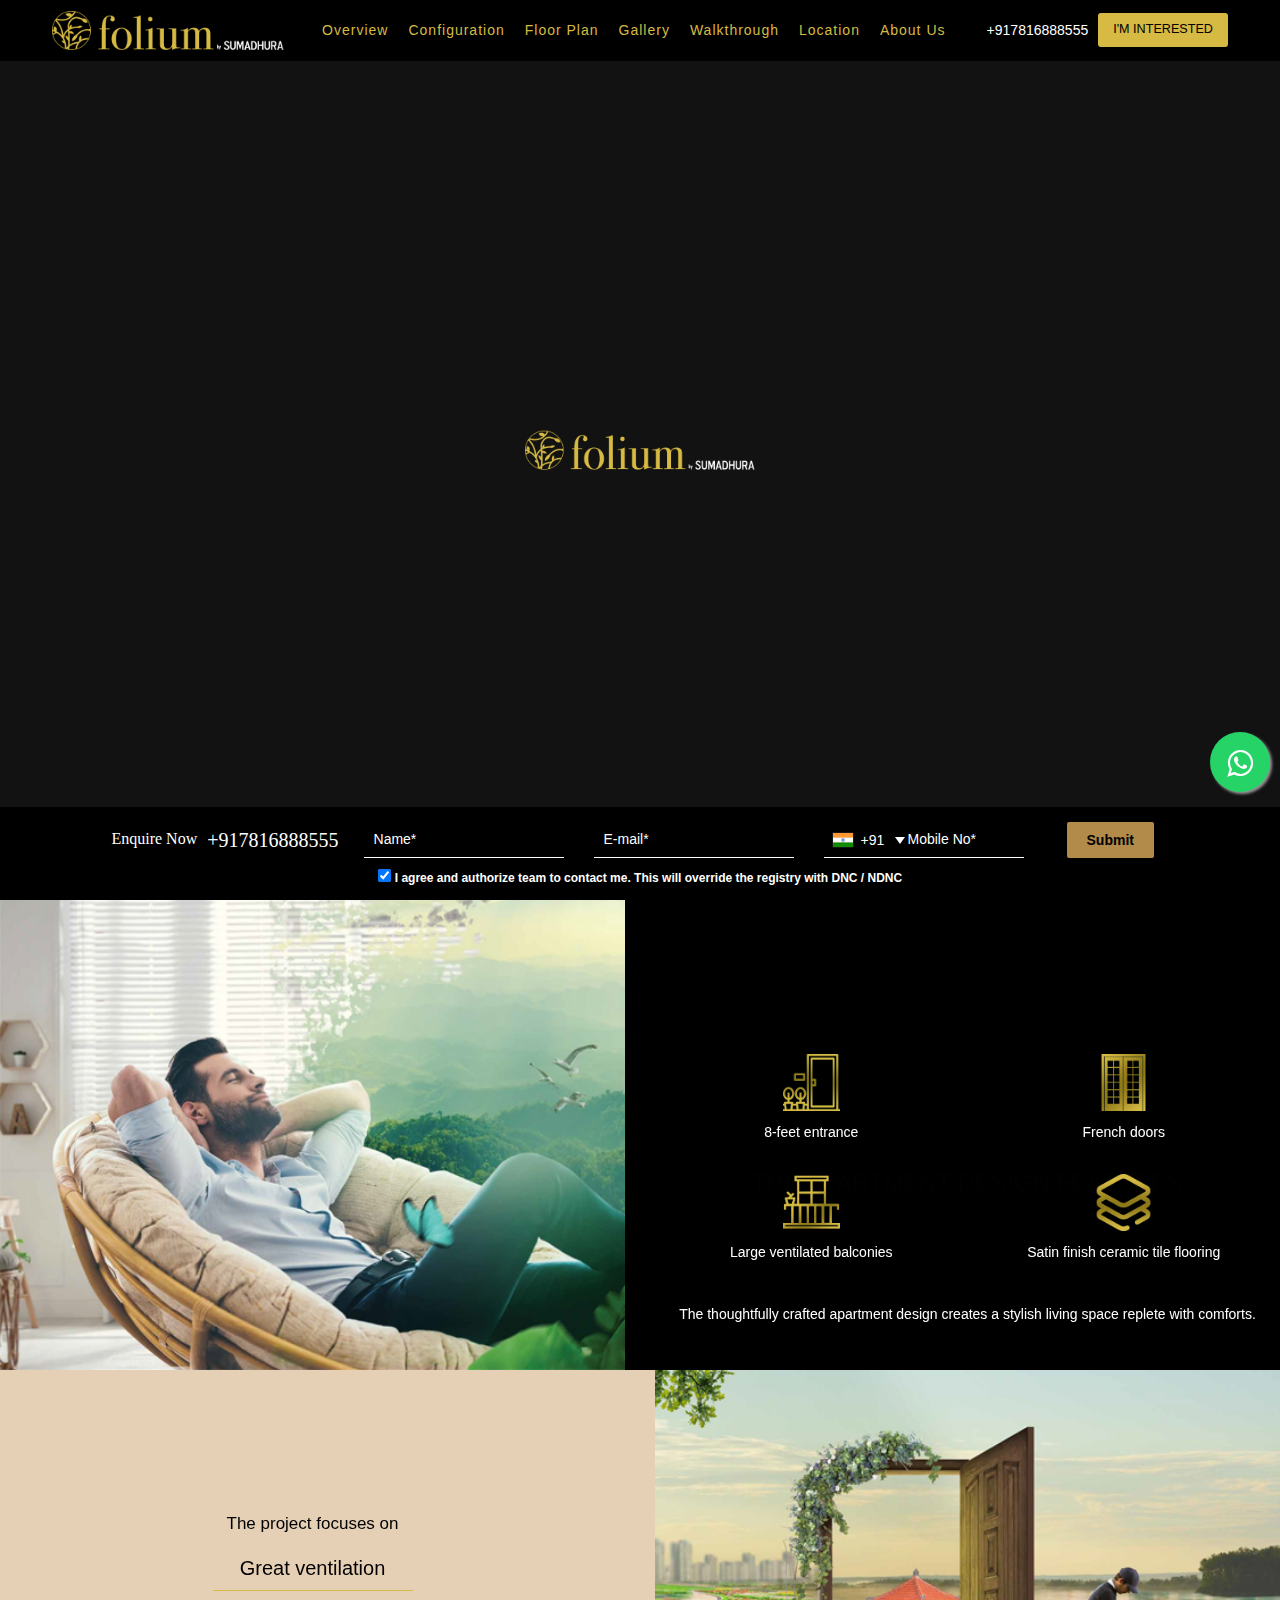
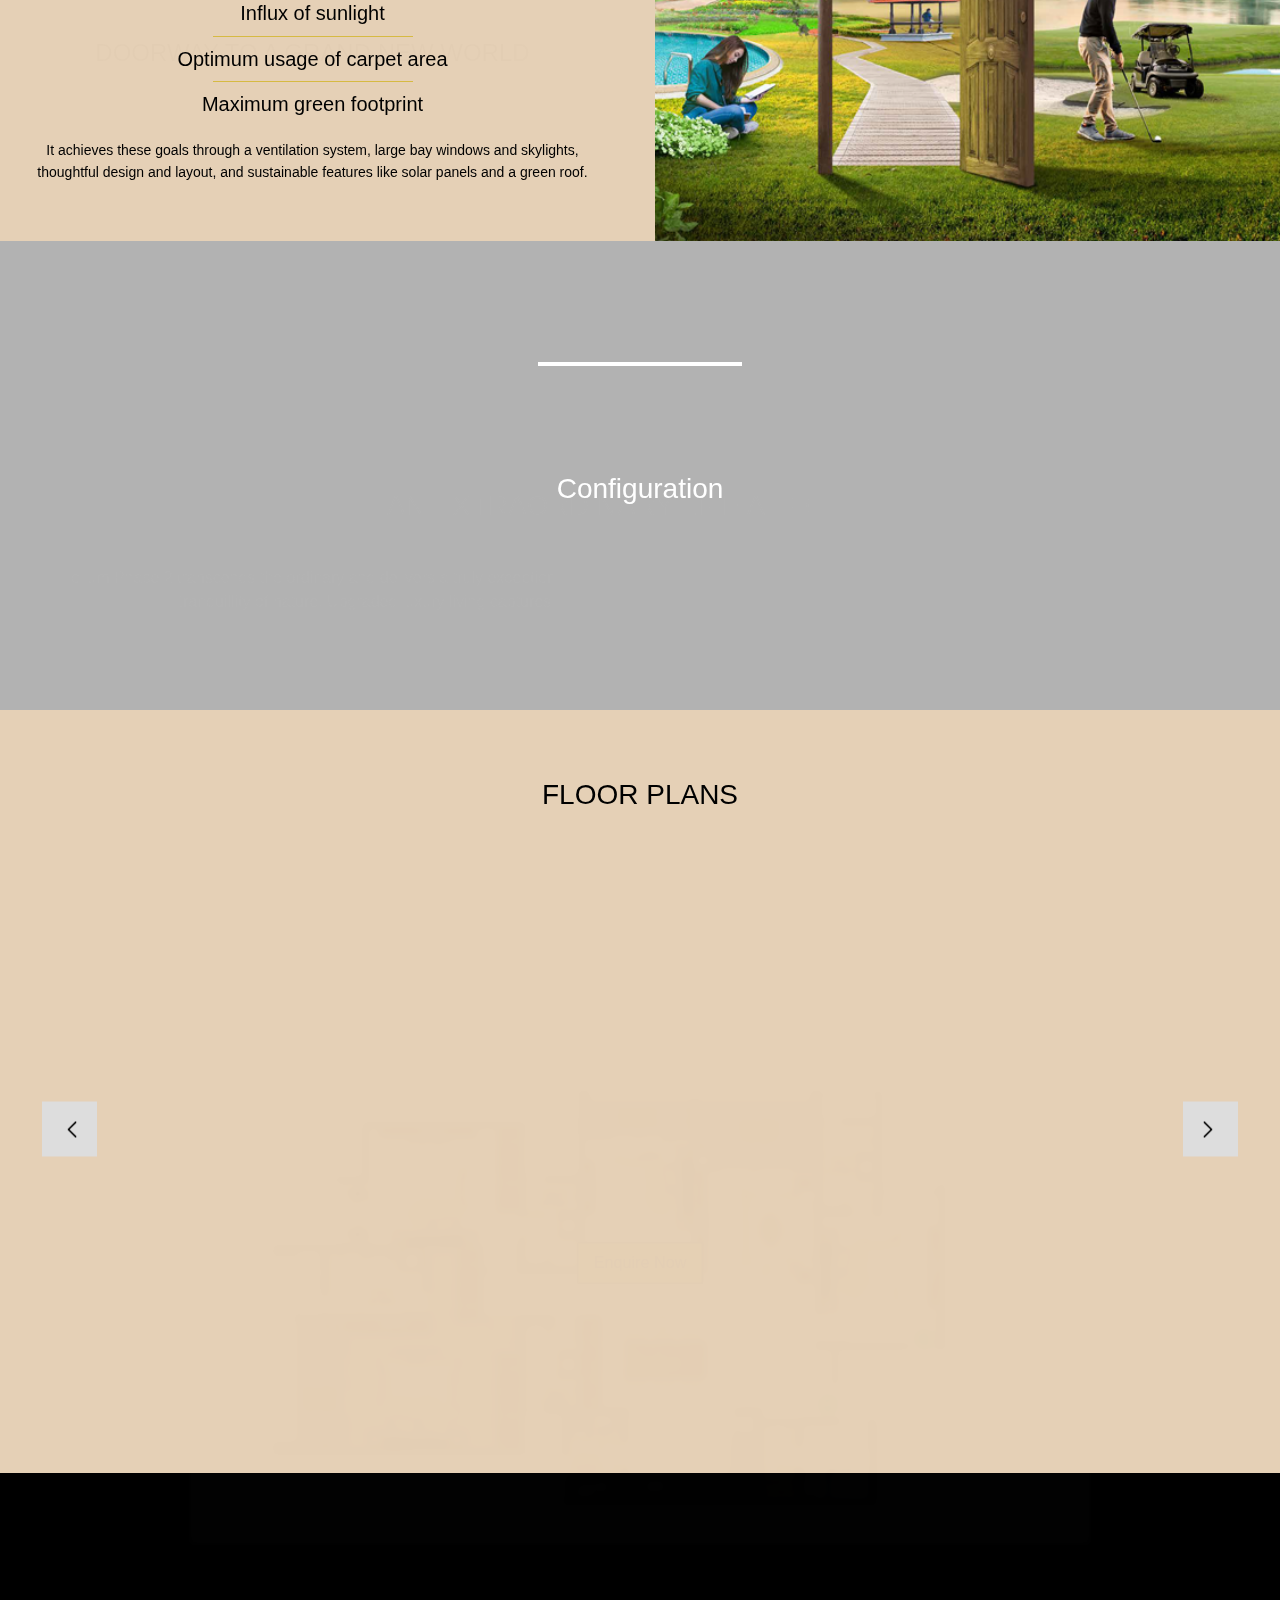
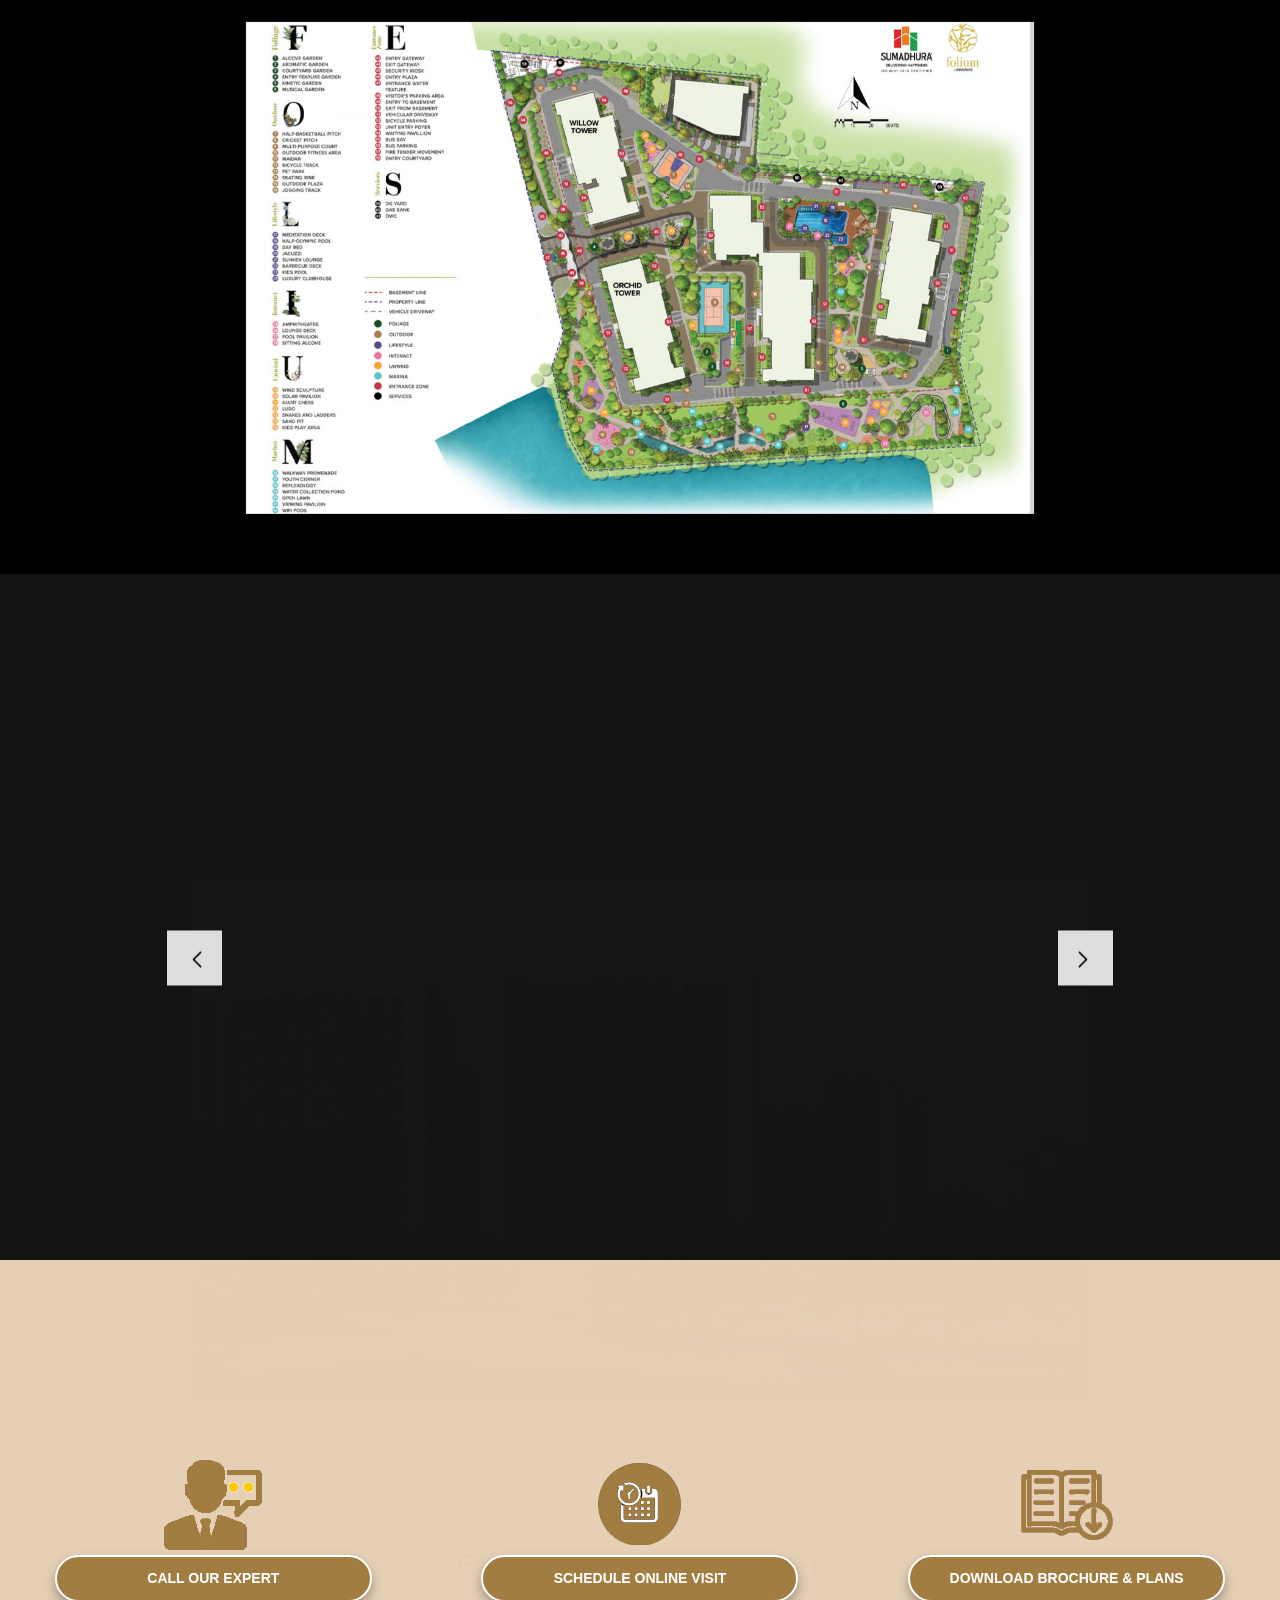
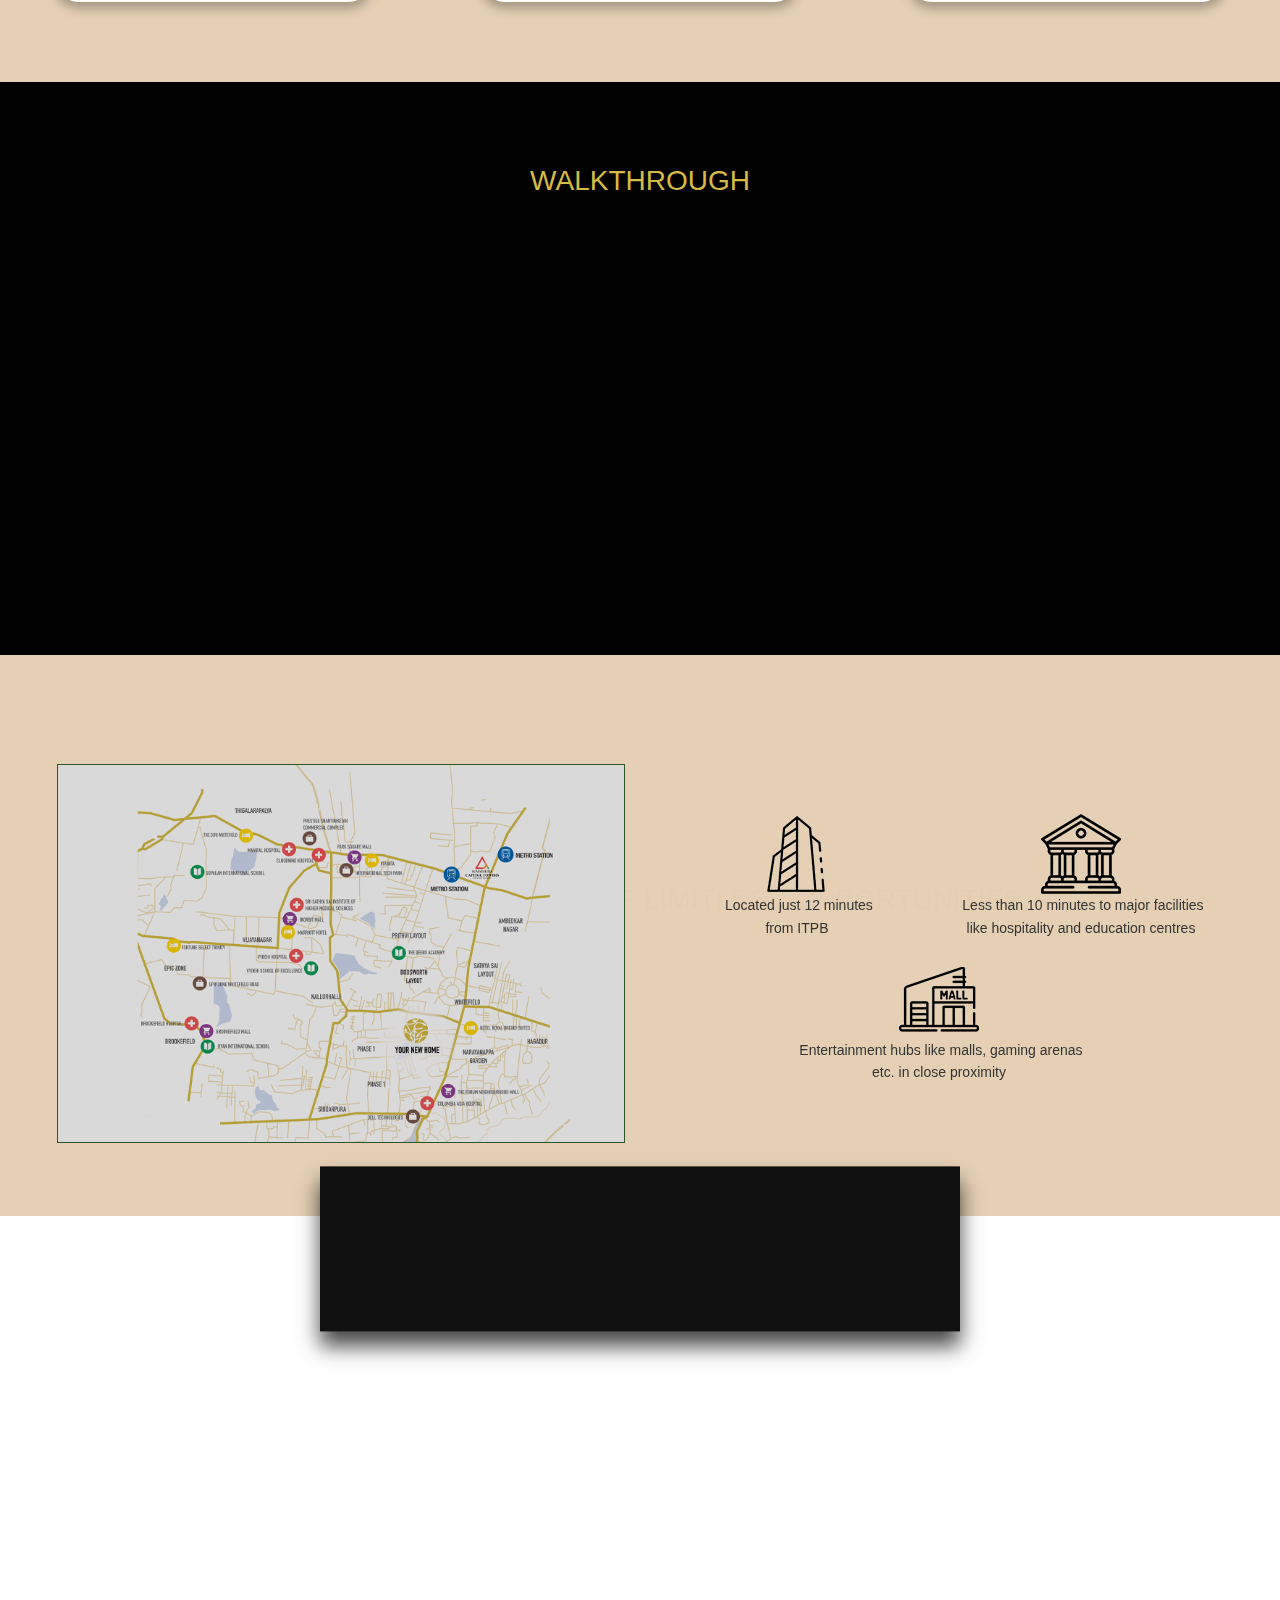
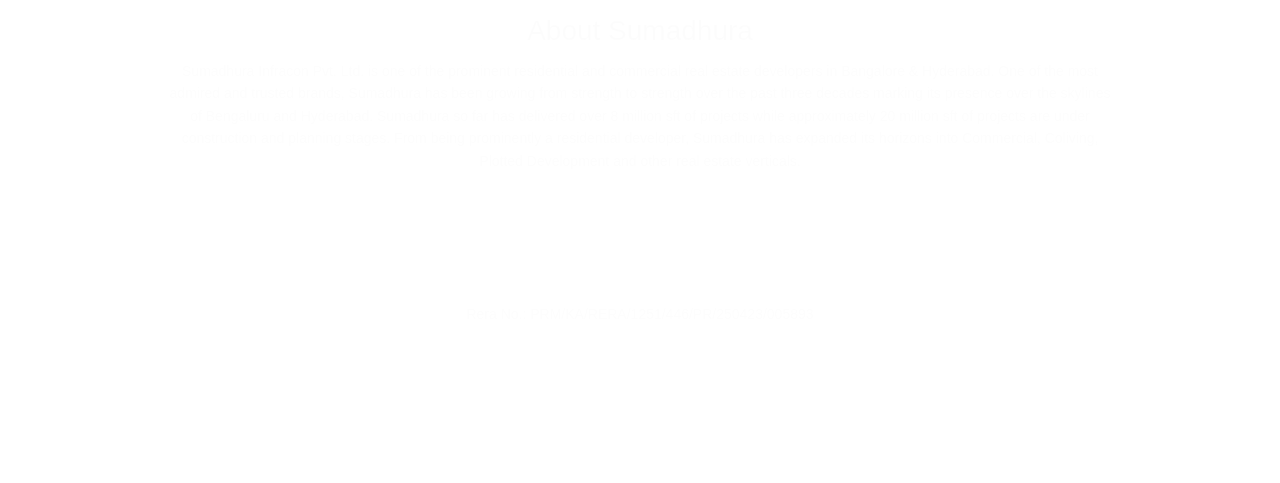
==== index.html @ 292270ef "Added files" ====
<!DOCTYPE html>
<html>


<head>
  <!-- Google Tag Manager -->
<script>(function(w,d,s,l,i){w[l]=w[l]||[];w[l].push({'gtm.start':
new Date().getTime(),event:'gtm.js'});var f=d.getElementsByTagName(s)[0],
j=d.createElement(s),dl=l!='dataLayer'?'&l='+l:'';j.async=true;j.src=
'https://www.googletagmanager.com/gtm.js?id='+i+dl;f.parentNode.insertBefore(j,f);
})(window,document,'script','dataLayer','GTM-WB829HL');</script>
<!-- End Google Tag Manager -->
<meta http-equiv="content-type" content="text/html;charset=UTF-8" />
<meta charset="utf-8">
<meta http-equiv="X-Frame-Options" content="SAMEORIGIN">
<meta http-equiv="X-UA-Compatible" content="IE=edge">
<meta name="viewport" content="width=device-width, initial-scale=1.0, maximum-scale=1.0, user-scalable=no" />
<title>Sumadhura Folium Phase 2</title>
<meta name="description" Content="">
<meta name="keywords" Content="">
  
  <!-- Google Tag Manager -->
<script>(function(w,d,s,l,i){w[l]=w[l]||[];w[l].push({'gtm.start':
new Date().getTime(),event:'gtm.js'});var f=d.getElementsByTagName(s)[0],
j=d.createElement(s),dl=l!='dataLayer'?'&l='+l:'';j.async=true;j.src=
'https://www.googletagmanager.com/gtm.js?id='+i+dl;f.parentNode.insertBefore(j,f);
})(window,document,'script','dataLayer','GTM-PVC2F8CQ');</script>
<!-- End Google Tag Manager -->

<!-- Google Tag Manager (noscript) -->
<noscript><iframe src="https://www.googletagmanager.com/ns.html?id=GTM-PVC2F8CQ"
height="0" width="0" style="display:none;visibility:hidden"></iframe></noscript>
<!-- End Google Tag Manager (noscript) -->
  
	<link rel="shortcut icon" href="images/favicon.png" type="image/x-icon">
	<link rel="icon" href="images/favicon.png" type="image/x-icon">
	<script src="assets/js/jquery.min.js" type="text/javascript"></script>
	<script src="assets/js/plugins.js" type="text/javascript"></script>
	<script src="assets/js/app88a6.js?v=13821" type="text/javascript"></script>
	<link rel="stylesheet" href="assets/css/style_v12.css?v=16124">
  <link rel="stylesheet" href="assets/css/mobile-desktop.css">
  <link rel="stylesheet" href="assets/css/bootstrap.min.css">
  <link rel="stylesheet" href="https://cdnjs.cloudflare.com/ajax/libs/font-awesome/4.7.0/css/font-awesome.min.css">
	<script type="text/javascript">
		window.addEventListener('load', function() {
			setTimeout(lazyLoad, 1000);
		});
		function lazyLoad() {
			var card_images = document.querySelectorAll('.lazyImg');
			card_images.forEach(function(card_image) {
				var image_url = card_image.getAttribute('data-image-full');
				card_image.style.backgroundImage = 'url(' + image_url + ')';
				card_image.className = card_image.className + ' is-loaded';
			});
		}

		document.addEventListener("DOMContentLoaded", function() {
		  var lazyloadImages = document.querySelectorAll("img.lazy");    
		  var lazyloadThrottleTimeout;
		  
		  function lazyload () {
		    if(lazyloadThrottleTimeout) {
		      clearTimeout(lazyloadThrottleTimeout);
		    }    
		    
		    lazyloadThrottleTimeout = setTimeout(function() {
		        var scrollTop = window.pageYOffset;
		        lazyloadImages.forEach(function(img) {
		            if(img.offsetTop < (window.innerHeight + scrollTop)) {
		              img.src = img.dataset.src;
		              img.classList.remove('lazy');
		            }
		        });
		        if(lazyloadImages.length == 0) { 
		          document.removeEventListener("scroll", lazyload);
		          window.removeEventListener("resize", lazyload);
		          window.removeEventListener("orientationChange", lazyload);
		        }
		    }, 20);
		  }
		  
		  document.addEventListener("scroll", lazyload);
		  window.addEventListener("resize", lazyload);
		  window.addEventListener("orientationChange", lazyload);
		});

	</script>
  

  <style>
            .float{
	position:fixed;
	width:60px;
	height:60px;
	bottom: 108px;
    right: 10px;
	background-color:#25d366;
	color:#FFF;
	border-radius:50px;
	text-align:center;
  font-size:30px;
	box-shadow: 2px 2px 3px #999;
  z-index:100;
}

.my-float{
	margin-top:16px;
}
            </style> 
  

</head>
<body>
	
<!-- Google Tag Manager (noscript) -->
<noscript><iframe src="https://www.googletagmanager.com/ns.html?id=GTM-PVC2F8CQ"
height="0" width="0" style="display:none;visibility:hidden"></iframe></noscript>
<!-- End Google Tag Manager (noscript) -->
	<div class="overlay" style="background:#121212">
    
    <a href="#" class="float bottom1" target="_blank">
      <i class="fa fa-whatsapp my-float "></i></a>
    
        <img src="images/logodark.png" alt="" class="logoLoading" style="width:230px">
    </div>

	<header id="header" class="">
		<div class="container">
			<div class="h-left">
				<a href="" class="logo">
					<img src="images/logodark.png" alt="">
				</a>
				<nav>
					<ul>
            <li><a href="#sec-overview" class="hover-target" title="Offer">Overview</a></li>
						<li><a href="#sec-config" class="hover-target" title="Views">Configuration</a></li>
           
            <li><a href="#sec-floor" class="hover-target" title="Gallery">Floor Plan</a></li>
             <li><a href="#sec-gallery" class="hover-target" title="Gallery">Gallery</a></li>
             <li><a href="#walkthrough" class="hover-target" title="Gallery">Walkthrough</a></li>
						<li><a href="#sec-location" class="hover-target" title="Location">Location</a></li>
						<li><a href="#sec-about" class="hover-target" title="">About Us</a></li>
					</ul>
				</nav>
			</div>
			<div class="right">
				<a html="true" href="tel:+912250647568" class="callNow"><img src="images/phone.png" width="16" height="16" > <span id="display_no"></span></a>
        <script>
        obApi('track', 'Enquire Now');
      </script>

				<a href="javascript:void(0);" class="eq-header eqClick hover-target" title="">I'M INTERESTED</a>
				<a href="javascript:void(0);" class="hamburger" id="hamburger" title="">
					<span></span>
					<span></span>
					<span></span>
				</a>
			</div>
		</div>
	</header><!-- /header -->
  
<!--   hidden-xs -->
  <style>
  @media (max-width:767px){
    .hidden-xs{
        display:none!important
    }
      }
    
     .hidetext{ margin-top: -28px; margin-left: 261px; }   
    
    @media only screen and (max-width:1024px) 
    { 
      .hidetext{ margin-top: 86px; margin-left: 211px; }   
      .main-slider .swiper-slide .slide-bgimg { width: 100%;/* height: 45%; */ }  
      .sec-banner { height: calc(var(--vh, 1vh) * 41); } 
    }   
    
    @media only screen and (max-width:767px) 
    { .hidetext{ display:none; }  .sec-banner { height: calc(var(--vh, 1vh) * 90); }  }  
      
      
      @media only screen and (max-width:760px)
      {
        .hidetext{
          display:none;
        }
  </style>
  
  
  
  
  
	
	<main>
		<section class="sec-banner" id="sec-banner">

			<div class="container" align="left">
				
				</div>
          
      
<!-- 			<span class="bannerDisclaimer" style="font-size:9px;">Artistic Impression</span> -->
			<div class="scrollDown" id="scrollDown">
				<div class="circle hover-target">
					
				</div>
			</div>


			<div class="swiper-container main-slider loading">
			  <div class="swiper-wrapper">
			    <div class="swiper-slide">
			      <div class="slide-bgimg" >
				    <picture>
						<source srcset="images/banner/mobile.jpg" media="(max-width: 420px)" />
						<source srcset="images/banner/desktop.jpg" media="(max-width: 1024px)" />
						<source srcset="images/banner/desktop.jpg" media="(max-width: 1440px)" />
						<img src="images/banner/desktop.jpg"/>
					</picture>
			      </div>
			    </div>
 			    <div class="swiper-slide">
			      <div class="slide-bgimg" >
				    <picture>
						<source srcset="images/banner/mobile2.jpg" media="(max-width: 420px)" />
						<source srcset="images/banner/desktop2.jpg" media="(max-width: 1024px)" />
						<source srcset="images/banner/desktop2.jpg" media="(max-width: 1440px)" />
						<img src="images/banner/desktop2.jpg" />
					</picture>
			      </div>
			    </div>
<!-- 			    <div class="swiper-slide">
			      <div class="slide-bgimg" >
				    <picture>
						<source 	srcset="images/banner/mob-3.jpg" media="(max-width: 420px)" />
						<source srcset="images/banner/ipad-3.jpg" media="(max-width: 800px)" />
						<source srcset="images/banner/3.jpg" media="(max-width: 1440px)" />
						<img src="images/banner/big-3.jpg" />
					</picture>
			      </div>
			    </div> -->
			  </div>
			  <!-- If we need navigation buttons -->
			</div>
<!-- 		  <div class="swiper-pagination hover-target"></div> -->
		</section>
    
    
    <style>
      
      @media only screen and (min-width:1024px){
        
        .visible-xs{
          display:none;
        }
        
      } 
      
      
/*       @media only screen and (max-height:900px)
      {
        #mobilerespbanner{
          margin-top: -426px;
        }
      }
      
      @media only screen and (max-height:650px)
      {
        #mobilerespbanner{
          margin-top: -256px;
        }
      } */
      
      #mobilerespbanner{
         top: 80px;
    position: absolute;
    left: -49px;
      }
     
    </style>
    
    
    
 <section class="" id="sec-overview" style="background:#000">
       <div class="">
      
     <div class="row">
      
        <div class="col-md-6" style="">
          <div class="artimptag1">
        <img src="images/apt.png" style="width: 100%;">
          </div>
         </div>
        
        <div class="col-md-6" style="margin-top:60px">
           <div class="amenities-para">
					<h4 class="title2 has-animation" style="color:#d6ba43;padding-top:20px;text-align:center; font-size:24px">THE APARTMENT DESIGN FEATURES</h4>
			</div>
      <div class="col-md-6 col-lg-6 col-xs-6 col-xs-6" align="center" style="padding:10px; color:#fff">
           <img src="images/14.png" style="width:57px; margin-bottom:10px">
           <p>8-feet entrance</p>
          </div>
          <div class="col-md-6 col-lg-6 col-xs-6 col-xs-6" align="center" style="padding:10px; color:#fff">
           <img src="images/15.png" style="width:57px; margin-bottom:10px">
           <p>French doors</p>
          </div>
          	 <div class="col-md-6 col-lg-6 col-xs-6 col-xs-6" align="center" style="padding:10px; color:#fff">
           <img src="images/13.png" style="width:57px; margin-bottom:10px">
           <p>Large ventilated
balconies</p>
          </div>
         
						 <div class="col-md-6 col-lg-6 col-xs-6 col-xs-6" align="center" style="padding:10px ;color:#fff">
           <img src="images/12.png" style="width:57px; margin-bottom:10px">
           <p>Satin finish ceramic
tile flooring</p>
          </div>
<!--           <div class="col-md-6 col-lg-6 col-xs-6 col-xs-6" align="center">
           <img src="images/features/i2.png">
           <p>Bay windows</p>
          </div> -->
          <div class="col-md-12 col-lg-12 col-xs-12 col-xs-12" align="center">
            <p style="margin-top:20px; color:#fff">The thoughtfully crafted apartment design creates a stylish living space replete 
with comforts. </p>
          </div>
       
        </div>
        
      </div>
         
         
         <div class="row" style="background:#e5d0b6">
      
           <div class="col-md-6" style="margin-top:60px">
           <div class="amenities-para">
					<h4 class="title2 has-animation" style="color:#000;padding-top:20px;text-align:center;font-size:24px">DOORWAY TO A GRAND NEW WORLD</h4>
			</div>
      
          <div class="col-md-12 col-lg-12 col-xs-12 col-xs-12" align="center">
<!--             <p style="margin-top:0px; color:#000">Folium Phase 2 is a doorway to the next level of a residential experience. It leads to a life of grand amenities and an even grander space that has loads to offer to those seeking a life of excess.</p> -->
            <h3 style="color:#000">
              The project focuses on
            </h3>
            <ul style="color:#000; font-size:20px">
              <li>Great ventilation</li>
              <hr style="margin:8px; width:200px; color:#000">
              <li>Influx of sunlight</li>
              <hr style="margin:8px; width:200px">
              <li>Optimum usage of carpet area</li>
              <hr style="margin:8px; width:200px">
              <li>Maximum green footprint</li>
            </ul>
            <p style="margin-top:20px; color:#000"> It achieves these goals through a ventilation system, large bay windows and skylights, thoughtful design and layout, and sustainable features like solar panels and a green roof.</p>
          </div>
       
        </div>
           
        <div class="col-md-6" style="">
          <div class="artimptag1">
        <img src="images/doorway.png" style="width: 100%;">
          </div>
         </div>
        
        
        
      </div>
       </div>		
		</section>
    
    
      <!--   Table   -->
   
		
     
    
    
    <section class="sec-configuration lazyImg" id="sec-config" style="background-image: url(images/configurationjan22.jpg); background-attachment: fixed; background-size: cover; background-position: center center;background-repeat: no-repeat;width:100%; height:100%; padding-bottom:30px; padding-top:60px" data-image-full="images/configurationjan22.jpg">
<div class="container">
				
				<div class="overview-para" align="center">
					<h4 class="title2 has-animation" style="color:#fff;line-height: 1.1;">AN EXTRAORDINARY LIFE AT FOLIUM</h4>
          <hr style="border:2px solid #fff; width:200px">
					<p class="has-animation" data-delay="100"  style="color:#fff; font-size:16px; line-height:1.5">Folium Phase 2 transcends the ordinary and delivers a truly exceptional living 
experience. Here, residents can escape the frenzied pace of city life and 
embrace the tranquillity of nature. Upgraded luxury living captures the essence of 
refinement, elevating each moment to a level of extraordinary. </p><br>
         
				</div>
			</div>
      
      <div class="container" id="configuration">
        <h4 style="text-align:center;margin-bottom: -25px;color:#fff;font-size:2em;">
          Configuration
        </h4>
				
				<div class="config-wraper has-animation" >
          
	
          <div class="config-box has-animation" data-delay="50" style="background-color:#d6ba43;width: 100%;">
						<h4 style="color:#000;font-family:'HelveticaNeue'">3 BHK</h4>
            <p style="font-size:18px">
       <!--         &#8377; 80 Lakhs* -->
              </p>
						<a href="javascript:void(0);" class="hoverBtn eqClick hover-target" onclick ="setConfiguration('2 BHK');">
             	<div class="left-c"></div>
							<span style="color:#000">Click for Price</span>
							<svg class="arrowSvgHover" version="1.1" id="Layer_1" xmlns="http://www.w3.org/2000/svg" xmlns:xlink="http://www.w3.org/1999/xlink" x="0px" y="0px"
								 viewBox="0 0 20 20" xml:space="preserve">
							<path d="M17.8,9.5L13,4.7c-0.3-0.3-0.8-0.3-1.1,0c-0.3,0.3-0.3,0.8,0,1.1l3.5,3.5H2.7C2.3,9.3,2,9.6,2,10c0,0.4,0.3,0.7,0.7,0.7
								h12.7L12,14.2c-0.3,0.3-0.3,0.8,0,1.1c0.1,0.1,0.3,0.2,0.5,0.2c0.2,0,0.4-0.1,0.5-0.2l4.8-4.8C18.1,10.2,18.1,9.8,17.8,9.5z"/>
							</svg>
						</a>
					</div>
					<div class="config-box has-animation" data-delay="50" style="background-color:#d6ba43;width: 100%;">
						<h4 style="color:#000;font-family:'HelveticaNeue'">4 BHK</h4>
            <p style="font-size:18px">
        <!--        &#8377; Price on request -->
              </p>
						<a href="javascript:void(0);" class="hoverBtn eqClick hover-target" onclick ="setConfiguration('2 BHK');">
							<div class="left-c"></div>
							<span style="color:#000">Click for Price</span>
							<svg class="arrowSvgHover" version="1.1" id="Layer_1" xmlns="http://www.w3.org/2000/svg" xmlns:xlink="http://www.w3.org/1999/xlink" x="0px" y="0px"
								 viewBox="0 0 20 20" xml:space="preserve">
							<path d="M17.8,9.5L13,4.7c-0.3-0.3-0.8-0.3-1.1,0c-0.3,0.3-0.3,0.8,0,1.1l3.5,3.5H2.7C2.3,9.3,2,9.6,2,10c0,0.4,0.3,0.7,0.7,0.7
								h12.7L12,14.2c-0.3,0.3-0.3,0.8,0,1.1c0.1,0.1,0.3,0.2,0.5,0.2c0.2,0,0.4-0.1,0.5-0.2l4.8-4.8C18.1,10.2,18.1,9.8,17.8,9.5z"/>
							</svg>
						</a>
					</div>
				</div>
			</div>
		</section>
    
    
	
    <style>
    @media only screen and (max-width: 480px)
    {
			.resiright {
			    padding:16px;
				}
      }
      
    </style>
    
    
		
    
     <section class="textcenter" id="sec-floor" style="padding:60px 0 60px 0;margin:0;background:#e5d0b6 ">
    <div class="container">
        		 <h4 class="title2 has-animation" style="opacity: 1; transform: translate3d(0px, 0px, 0px);text-align:center;color:#000 ">FLOOR PLANS</h4><br>

        <div id="ami2" style="">
        
     
			<div class="gallerySlider">
			    <div class="arrow-prev arrow-slide " >
					<img src="[data-uri]" />
				</div>
	    		<div class="arrow-next arrow-slide " >
	    			<img src="[data-uri]" />
	    		</div>
				<div class="swiper-container has-animation" id="gallery-carousel1" >
				    <div class="swiper-wrapper">
<!--               <div class="swiper-slide">
							<a href="images/gallery/3-BHK-GRAND+1-BHK.jpg" data-fancybox="gallery1">
							<picture class="">
								<source srcset="images/gallery/3-BHK-GRAND+1-BHK.jpg" />
								<img class="" src="images/gallery/3-BHK-GRAND+1-BHK.jpg" style=""/>
							</picture>
							<center><p style="color:#fff;padding-top:10px">3 BHK GRAND+1 BHK</p></center>
							</a>
						</div> -->

              <div class="swiper-slide">
							<a href="javascript:void(0);" class="eqClick">
							<picture class="">
								<source srcset="images/gallery/3-BHK-GRAND1-BHK.jpg" />
								<img class="" src="images/gallery/3-BHK-GRAND1-BHK.jpg" style="filter: blur(3px);"/>
							</picture>
                <div class="centered1">
                  <button class="eq-header">
                    Enquire Now
                  </button>
                </div>
							<center>
                <p style="color:#000;padding-top:10px">3 BHK GRAND+1 BHK</p></center>
							</a>
						</div>
              
              <div class="swiper-slide">
						<a href="javascript:void(0);" class="eqClick">
							<picture class="">
								<source srcset="images/gallery/3-BHK-SMART.jpg" />
								<img class="" src="images/gallery/3-BHK-SMART.jpg" style="filter: blur(3px);"/>
							</picture>
                 <div class="centered1">
                  <button class="eq-header">
                    Enquire Now
                  </button>
                </div>
							<center><p style="color:#000;padding-top:10px">3 BHK SMART</p></center>
							</a>
						</div>
    
                        <div class="swiper-slide">
						<a href="javascript:void(0);" class="eqClick">
							<picture class="">
								<source srcset="images/gallery/3-BHK-GRAND.jpg" />
								<img class="" src="images/gallery/3-BHK-GRAND.jpg" style="filter: blur(3px);"/>
							</picture>
                 <div class="centered1">
                  <button class="eq-header">
                    Enquire Now
                  </button>
                </div>
							<center><p style="color:#000;padding-top:10px">3 BHK GRAND</p></center>
							</a>
						</div>
    
                        <div class="swiper-slide">
							<a href="javascript:void(0);" class="eqClick">
							<picture class="">
								<source srcset="images/gallery/3-BHK-CLASSIC.jpg" />
								<img class="" src="images/gallery/3-BHK-CLASSIC.jpg" style="filter: blur(3px);"/>
							</picture>
                   <div class="centered1">
                  <button class="eq-header">
                    Enquire Now
                  </button>
                </div>
							<center><p style="color:#000;padding-top:10px">3 BHK CLASSIC</p></center>
							</a>
						</div>
              
              <div class="swiper-slide">
							<a href="javascript:void(0);" class="eqClick">
						<picture class="">
								<source srcset="images/gallery/4-BHK-SMART.jpg" />
								<img class="" src="images/gallery/4-BHK-SMART.jpg" style="filter: blur(3px);"/>
							</picture>
                   <div class="centered1">
                  <button class="eq-header">
                    Enquire Now
                  </button>
                </div>
							<center><p style="color:#000;padding-top:10px">4 BHK SMART</p></center>
							</a>
						</div>
              
             
              
              
               </div>
				</div>
			</div>
        
         </div>
        
        
      
        
         
        
        	</div>
      

		</section>
    <style>
    .centered1 {
    position: absolute;
    top: 42%;
    left: 50%;
    transform: translate(-50%, -50%);
}
    </style>
    <section class="textcenter" id="sec-master" style="padding:60px 0 60px 0;margin:0;background:#000 ">
    <div class="container">
      
      <div class="row">
         <div class="amenities-para">
					<h4 class="title2 has-animation" style="color:#d6ba43;padding-top:20px;text-align:center">MASTER PLAN</h4>
			</div>
         <div class="col-md-2 hidden-xs hidden-sm"></div>
        <div class="col-md-8">
          <a href="images/master-plan2.jpg" data-fancybox="gallery">
								<picture class="lazy-picture">
								 
								  <source srcset="images/master-plan2.jpg" />
								  <img src="images/master-plan2.jpg" />
								</picture>
				        	</a>
         
        </div>
      </div>
      </div>
  </section>
    <style>
      
      
      @media only screen and (max-width: 480px){
      		
        .tabcol {
        						padding:5px !important;
          					font-size:8px !important;
							}
        
      }
      
      .row1 {
    display: inline-block;
        width:30%;
			}
      .tabcomp {
    width: 100%;
}
      
      .tabcolh{
        
        background: #25203c;
        color:white;
        font-weight:600;
      }
      
      .tabcolc{
        
        background: #e3e0f2;
        font-weight:600;
        
        
      }
      
      
      .tabcol{
        display:inline-block;
        margin: 2px;
        width: 100%;
        padding:10px; 
        border-radius:5px; 
/*         border:1px solid #0C5A43; */
        font-size: 14px;
      }
      
      .table
    
    </style>
    
    
    
    
        
    
    <style>
      @media (min-width: 768px){
.col-sm-4 {
/*     width: 33%; */
    display: inline-block;
}
      
      
      }
      
      
      #sec-highlights img{
/*         filter: hue-rotate(184deg) brightness(0.5) */
      }
      
      #sec-amenities picture{
            filter: hue-rotate(246deg) brightness(0.7);
      }
    
    </style>
    
    
    
    
    
		
    
    <section class="sec-gallery" id="sec-gallery" style="background-image: url(images/backresi.jpg); background-attachment: fixed; background-size: cover; background-position: center center;background-repeat: no-repeat;width:100%; height:100%; 6em 0" data-image-full="images/backresi.jpg">
			<div class="container">
				<div class="gallery-para">
					<h4 class="title2 has-animation" style="color:#B28A49">GALLERY</h4>
					
				</div>
			
			<div class="gallerySlider">
			    <div class="arrow-prev arrow-slide hover-target" >
					<img src="[data-uri]" />
				</div>
	    		<div class="arrow-next arrow-slide hover-target" >
	    			<img src="[data-uri]" />
	    		</div>
				<div class="swiper-container has-animation" id="gallery-carousel" >
				    <div class="swiper-wrapper">
              <div class="swiper-slide">
				        	<a href="images/gallery/gallery_img1.jpg" data-fancybox="gallery">
								<picture class="lazy-picture">
								 
								  <source srcset="images/gallery/gallery_img1.jpg" />
								  <img src="images/gallery/gallery_img1.jpg" />
								</picture>
				        	</a>
				        </div>
              <div class="swiper-slide">
				        	<a href="images/gallery/gallery_img2.jpg" data-fancybox="gallery">
								<picture class="lazy-picture">
								 
								  <source srcset="images/gallery/gallery_img2.jpg" />
								  <img src="images/gallery/gallery_img2.jpg" />
								</picture>
				        	</a>
				        </div>
              <div class="swiper-slide">
				        	<a href="images/gallery/gallery_img3.jpg" data-fancybox="gallery">
								<picture class="lazy-picture">
								 
								  <source srcset="images/gallery/gallery_img3.jpg" />
								  <img src="images/gallery/gallery_img3.jpg" />
								</picture>
				        	</a>
				        </div>
              
              <div class="swiper-slide">
				        	<a href="images/gallery/gallery_img4.jpg" data-fancybox="gallery">
								<picture class="lazy-picture">
								 
								  <source srcset="images/gallery/gallery_img4.jpg" />
								  <img src="images/gallery/gallery_img4.jpg" />
								</picture>
				        	</a>
				        </div>
              
               <div class="swiper-slide">
				        	<a href="images/gallery/gallery_img5.jpg" data-fancybox="gallery">
								<picture class="lazy-picture">
								 
								  <source srcset="images/gallery/gallery_img5.jpg" />
								  <img src="images/gallery/gallery_img5.jpg" />
								</picture>
				        	</a>
				        </div>
              <div class="swiper-slide">
				        	<a href="images/gallery/gallery_img6.jpg" data-fancybox="gallery">
								<picture class="lazy-picture">
								 
								  <source srcset="images/gallery/gallery_img6.jpg" />
								  <img src="images/gallery/gallery_img6.jpg" />
								</picture>
				        	</a>
				        </div>
              <div class="swiper-slide">
				        	<a href="images/gallery/gallery_img7.jpg" data-fancybox="gallery">
								<picture class="lazy-picture">
								 
								  <source srcset="images/gallery/gallery_img7.jpg" />
								  <img src="images/gallery/gallery_img7.jpg" />
								</picture>
				        	</a>
				        </div>
              <div class="swiper-slide">
				        	<a href="images/gallery/gallery_img8.jpg" data-fancybox="gallery">
								<picture class="lazy-picture">
								 
								  <source srcset="images/gallery/gallery_img8.jpg" />
								  <img src="images/gallery/gallery_img8.jpg" />
								</picture>
				        	</a>
				        </div>
              <div class="swiper-slide">
				        	<a href="images/gallery/gallery_img9.jpg" data-fancybox="gallery">
								<picture class="lazy-picture">
								 
								  <source srcset="images/gallery/gallery_img9.jpg" />
								  <img src="images/gallery/gallery_img9.jpg" />
								</picture>
				        	</a>
				        </div>
              <div class="swiper-slide">
				        	<a href="images/gallery/gallery_img10.jpg" data-fancybox="gallery">
								<picture class="lazy-picture">
								 
								  <source srcset="images/gallery/gallery_img10.jpg" />
								  <img src="images/gallery/gallery_img10.jpg" />
								</picture>
				        	</a>
				        </div>
              <div class="swiper-slide">
				        	<a href="images/gallery/gallery_img11.jpg" data-fancybox="gallery">
								<picture class="lazy-picture">
								 
								  <source srcset="images/gallery/gallery_img11.jpg" />
								  <img src="images/gallery/gallery_img11.jpg" />
								</picture>
				        	</a>
				        </div>
				        	
              <div class="swiper-slide">
				        	<a href="images/gallery/gallery_img12.jpg" data-fancybox="gallery">
								<picture class="lazy-picture">
								 
								  <source srcset="images/gallery/gallery_img12.jpg" />
								  <img src="images/gallery/gallery_img12.jpg" />
								</picture>
				        	</a>
				        </div>
              
              
              
				    </div>
				</div>
			</div>
        </div>
		</section>
    
    
    
    <section class="sec-location" id="sec-overview" style="overflow:hidden; padding-top:100px; padding-bottom: 70px; background:#e5d0b6	;">
        <div class="section-header">
          <div class="container">
				<h4 class="title2 has-animation" style="color:#000">EXPRESS YOUR INTEREST</h4>
            

			</div>
          <br><br>
        <div class="row  wow zoomIn" align="center">
					<div class="col-sm-12" style="color:#fff">
             <div>

            <div class="col-sm-4">
              <img src="images/expert.png">
              <a href="javascript:void(0);" class="eqClick" >
            <p style="text-transform:uppercase; border:2px solid #fff; background:#a27d41; border-radius:50px; padding:10px 18px; color:#fff; width: 317px; box-shadow: 0 6px 12px 0 rgba(0, 0, 0, 0.3); font-weight:600">
             Call Our Expert
              </p></a>
            </div>
            
            
             <div class="col-sm-4">
               <img src="images/visit.png">
            <a href="javascript:void(0);" class="eqClick" >
            <p style="text-transform:uppercase; border:2px solid #fff; background:#a27d41; border-radius:50px; padding:10px 18px; color:#fff; width: 317px; box-shadow: 0 6px 12px 0 rgba(0, 0, 0, 0.3); font-weight:600">
             Schedule Online Visit
              </p></a>
            </div>
            
            
             <div class="col-sm-4">
               <img src="images/brochure.png">
               <a href="javascript:void(0);" class="eqClick" >
            <p style="text-transform:uppercase; border:2px solid #fff; background:#a27d41; border-radius:50px; padding:10px 18px; color:#fff; width: 317px; box-shadow: 0 6px 12px 0 rgba(0, 0, 0, 0.3); font-weight:600">
             Download Brochure & Plans
              </p></a>
          
            </div>
            
            
        </div>
          </div>
            
        </div>
          </div>
    </section>
    
    <style>
      
      .triggerbtns div {
    display: inline-block;
    background: #fff;
    padding: 10px 70px;
    font-size: 18px;
    border-radius: 15px;
    color: #997539;
        border: 1px solid #997539;
            margin: 10px;
        cursor:pointer;
      }     
.view360 {
	padding:0 10px;
  height:40vw;
}

@media only screen and (max-width: 600px) {
  .view360 {
    width:90vw !important;height:120vw !important;
  }
}

    </style>
    
    <section class="sec-amenities" id="walkthrough" style="background:#000">
			<div class="container">
				<div class="">
					<h4 class="title2 section-title text-center" style="color:rgb(214, 186, 67); margin:0">WALKTHROUGH</h4><br>

				</div>

			    	<div class="">
            <iframe width="100%" height="350" src="https://www.youtube.com/embed/IQdFZa-KWgk" title="YouTube video player" frameborder="0" allow="accelerometer; autoplay; clipboard-write; encrypted-media; gyroscope; picture-in-picture; web-share" allowfullscreen></iframe></div>
				    
            </div>
         
     
    
		</section>
    
    
    <script>
      
      
		 
      $("#terr1").css("background","#997539");
      $("#terr1").css("color","#fff");
      	$("#podi1").css("background","#fff");
      	 $("#podi1").css("color","#997539");
      	$("#vid1").css("background","#fff");
      	 $("#vid11").css("color","#997539");
      
   	 $("#terr1").click(function(){
      
      $("#ami1v").css("display","block");
       $("#ami2v").css("display","none");
       $("#ami3v").css("display","none");
       
        $("#terr1").css("background","#997539");
       $("#terr1").css("color","#fff");
      	$("#podi1").css("background","#fff");
      	 $("#podi1").css("color","#997539");
       $("#vid1").css("background","#fff");
      	 $("#vid1").css("color","#997539");
      
      
    });
      
      
      $("#podi1").click(function(){
      
      $("#ami1v").css("display","none");
      $("#ami2v").css("display","block");
        $("#ami3v").css("display","none")
        
         $("#podi1").css("background","#997539");
        $("#podi1").css("color","#fff");
      	$("#terr1").css("background","#fff");
      	 $("#terr1").css("color","#997539");
        $("#vid1").css("background","#fff");
      	 $("#vid1").css("color","#997539");
      
      
    });
      
        $("#vid1").click(function(){
      
      $("#ami1v").css("display","none");
        $("#ami2v").css("display","none")
      $("#ami3v").css("display","block");
        
         $("#podi1").css("background","#fff");
        $("#podi1").css("color","#997539");
      	$("#terr1").css("background","#fff");
      	 $("#terr1").css("color","#997539");
        $("#vid1").css("background","#997539");
      	 $("#vid1").css("color","#fff");
      
      
    });
      
      $(function(){
   				 $('#terr1').trigger('click');
			});
    
    </script>
    
    
    
    <section class="sec-location" id="sec-location" style="overflow:hidden; padding-top:40px; padding-bottom:73px;background:#e5d0b6">
         <div class="container"> 
<!--         <a href="javascript:void(0);" class="mapBtn" >Google Map View</a> -->
        <div class="section-header">
         <div class="amenities-para">
					<h4 class="title2 has-animation" style="color:#000;">EMBARK ON A JOURNEY OF LIMITLESS OPPORTUNITIES</h4>
			
				</div>
          
       
        <div class="row  wow zoomIn" align="center">
          <div class="col-md-12">
          <div class="col-md-6">
            <div class="locationContainer">
				<div class="artistMapSec">
<!-- 					<a href="javascript:void(0);" class="mapBtn" >Google Map View</a> -->
					<a href="images/map.png" data-fancybox class="mapImg">
						<picture>
						  <source srcset="images/map.png"/>
              <img type="image/jpg" src="images/map.png" alt="" style="border:1px solid #2e5428"/>
         
           
						</picture>
					</a>
					
				</div>
			</div>
           
          </div>
        
          <div class="col-md-6  wow slideInRight" style="margin-top:50px" align="center">
            <div class="col-md-6">
               <div style="align-items: flex-start;margin-bottom:20px"> <img src="images/16.png">
            <p>&nbsp;Located just 12 minutes<br>from ITPB</p></div>
            </div>
         <div class="col-md-6">
               <div style="align-items: flex-start;margin-bottom:20px"> <img src="images/17.png">
            <p>&nbsp;Less than 10 minutes to
major facilities like hospitality
and education centres</p>
           </div>
            </div>
            
               <div class="col-md-12">
               <div style="align-items: flex-start;margin-bottom:20px"> <img src="images/18.png">
             <p>&nbsp;Entertainment hubs like malls, gaming arenas<br>
etc. in close proximity</p>
           </div>
            </div>
            
          </div>
        </div>
          </div>
          </div>
        </div>
    </section>
    
    
    
	
    
    <style>
     .locationflex{
      display:flex;
    }
    
    @media only screen and (max-width:767){
      .locationflex{
      display:block;
    }
    </style>
    
    <section>
			<div class="location-para" style="background:#111111">
				<h4 class="title2 has-animation" style="color:#fff" >Sales Office</h4>
				<p class="has-animation" style="color:#fff" >Folium by Sumadhura, Borewell Rd, Palm Meadows, Ramagondanahalli, Whitefield, Bengaluru, Karnataka 560066</p>
			</div>
		</section>
    
		<section class="sec-about" id="sec-about" style="background:#fff; margin-bottom:40px">
			<div class="container">
				<div class="about-para" >
					<h4 class="title2 has-animation" style="color:#000">About Sumadhura</h4>
					<div class="has-animation" style="color:#000;">
					<p >Sumadhura Infracon Pvt. Ltd. is one of the prominent residential and commercial real estate developers in Bangalore & Hyderabad. One of the most admired and trusted brands, Sumadhura has been growing from strength to strength over the past three decades marking its presence over the skylines of Bengaluru and Hyderabad. Sumadhura so far has delivered over 8 million sft of projects while approximately 20 million sft of projects are under construction and planning stages. From being prominently a residential developer, Sumadhura has expanded its horizons into Commercial, Coliving, Plotted Development and other real estate verticals.<br><br>
					<img src="images/sumadhura-logo.png" alt="" class="pLogo has-animation" style="width: 140px;"><br>
  Rera No.: PRM/KA/RERA/1251/446/PR/250423/005893</p>
					</div>
				</div>
			</div>
		</section>
		
	</main>
	<!-- enquire now section -->
  <style>
    
   
    }
  @media only screen and (max-width: 767px)
{
.sec-eq .callNow {
    display: block;
}
}
  </style>
  
	<section class="sec-eq" id="bottom-form">
		
		<div class="container">
      <div id="error" style="color:white; text-align:center"></div>
			<div class="closeIcon hover-target">+</div>
			<form action="#" name="enquiry_form" id="global_form" method="POST" onsubmit="return false" autocomplete="off">
				<font style="font-size:16px; color:#fff; font-family:'Fakt Pro'; padding-right:10px">Enquire Now</font>
        <h5 class="eqTitle" style="font-family:'Fakt Pro'; font-size: 20px;"><a html="true" href="tel:+912250647542" class="callNow"> <span id="display_no"></span></a>
        </h5>
        
				<input type="hidden" id="hdn_country">
            	<input type="hidden" id="hdn_dialcode">
            	<input type="hidden" id="form_type">
            	<input type="hidden" id="config_type">
				
				<div class="formControl">
					 <input type="text" class="form-control" id="lbl_name" name="name" placeholder="Name*">
				</div>
				<div class="formControl">
					 <input type="text" class="form-control" id="lbl_email" name="email" placeholder="E-mail*">
				</div>
				<div class="formControl">
					 <input type="text" class="form-control" id="lbl_phone" name="phone" placeholder="Mobile No*">
				</div>
				<div class="formControl btn">
					<button type="submit" class="subBtn hover-target" onclick="handleFormSubmit(event,'bottom-form')">Submit</button>
				</div>
        <div class="input_wrap block">
					<input type="checkbox" value="agree" id="dnd" name="agree" required checked>
					<label for="dnd" class="input_label" style="color:#fff; font-size:12px">I agree and authorize team to contact me. This will override the registry with DNC / NDNC</label>
				</div>
			</form>
 <!--     <center><font style="font-size:11px; color:#fff"><b>&#169; Powered by ANAROCK DIGITAL.</b></font></center> -->
		</div>
	</section>
	<section class="sec-eqMobile" style="bottom:21px">
		<a html="true" href="tel:+912250647568" ><img src="images/phone.png" width="16" height="16" style="margin-right:7px;"><span id="display_no"></span></a>
		<a href="javascript:void(0);" class="mobEqNow"><img src="images/mail.png" style="width:16px; margin-right:7px"/>Enquire Now</a>
	</section>
  
  <section class="poweredby" style="background:#000; padding:5px; position: fixed; bottom: 0; width: 100%;    height: 22px;">
  			<h3 align="center" style="font-size:11px; color:#fff;"><b>&#169; Powered by ANAROCK DIGITAL.</b></h3>    
	</section>
	<!-- enquire now section end -->

	<!-- otp section -->
	<section class="opt-section">
		<div class="optWpr">
			<div class="formControl">
				<input type="number" name="" placeholder="Enter OTP">
			</div>
			<div class="formControl btn">
				<a href="javascript:void(0);" id="" class="subBtn">Verify</a>
				<a href="javascript:void(0);" id="" class="subBtn">Submit</a>
			</div>
		</div>
	</section>
	<!-- <div class='cursor' id="cursor"></div>
	<div class='cursor2' id="cursor2"></div>
	<div class='cursor3' id="cursor3"></div> -->
	<!-- otp section end -->
	
	<!-- <link href="https://fonts.googleapis.com/css?family=PT+Sans:400,700|Rakkas" rel="stylesheet"> -->
	
	<script src="assets/js/jquery.fancybox.min-v1.js" type="text/javascript"></script>
	<script src="assets/js/intlTelInput.js" type="text/javascript"></script>
	<script src="assets/js/jquery.validate.js" type="text/javascript"></script>
	<script src="assets/js/form_validation.js" type="text/javascript"></script>
	<link rel="stylesheet" href="assets/css/form.css?v=27181">
	<link rel="stylesheet" href="assets/css/intlTelInput.css">
	<link rel="stylesheet" href="assets/css/jquery.fancybox.min.css">
	<script type="text/javascript">
		(function(){
			$('.mobEqNow, .eqClick').on('click',function(){
		    	$('.sec-eq').addClass('show');
		    });
		    $('.closeIcon').on('click',function(){
		    	$('.sec-eq').removeClass('show');
		    });    
		})();
		console.log("%cDesign & Developed by Netbiz ACE", "background: white; color: black; font-size: large");
		(function(){
			$('form :input[name=phone]').each(function(index) {
		        $(this).intlTelInput({
		            geoIpLookup: function(callback) {
		                // $.get("https://crm.netbizlabs.com/campaign/ip2nation").always(function(resp) {
		                //    callback(resp);
		                // });
		            },
		            initialCountry: "in",
		            nationalMode: false,
		            autoHideDialCode: false,
		            separateDialCode: true,
		            utilsScript: "assets/js/utils.js"
		        });
		    });
		})();
	</script>
</body>
</html>


<div id="thankyou-overlay" 
     style="display:none;background:rgba(0,0,0,0.5);position:fixed;left:0px;top:0px;width:100vw;height:100vh;justify-content:center;padding-top:50px;z-index:1000000;"
     onclick="document.querySelector('#thankyou-overlay').style['display']='none'">
  <img src="images/thanksyou.jpg" style="width:400px;position:fixed;left:449px;top:66px;" />
</div>


<!-- FORM INTEGRATION LOGIC -->
<script src="https://s3.ap-south-1.amazonaws.com/anarock.misc/submit.js" ></script>
<script>
 
  function handleFormSubmit(e,id) {
   e.preventDefault()
    e.stopPropagation()
   
    
    let name = document.querySelector(`#${id} [name=name]`).value
    let email = document.querySelector(`#${id} [name=email]`).value
    let phone = document.querySelector(`#${id} [name=phone]`).value
        let ccode = document.querySelector(`#${id} .selected-flag .iti-flag`).className.split(" ")[1].trim()
        let ccode1  = document.getElementsByClassName('selected-dial-code');
for (var i = 0; i < ccode1.length; i++) {
  var code = ccode1[i].innerText;
//   alert("Price: " + price);
}
code1 = code.replace('+','');
   let result = code1.concat(phone);
    
    //  let otp = document.querySelector(`#${id} [name=otp]`).value
    //   let globalVariable = otp
   
    var formdata = 'customerKey=333666&email='+email+'&phone='+result+'&authType=SMS or Email&transactionName=CUSTOM-OTP-VERIFICATION'
    	  $.ajax({
    type: "POST",
    url: 'otp.php',
    data: formdata,
    error: function(){
        alert("error");
         console.log("error");
    },
    success: function(data)
    {
        console.log("success");
        //  alert(data);
        
       var otpv = window.prompt("Eneter OTP here");
       
       if(otpv != ""){
           
           var formdata1 = 'otpv='+otpv+'';
   
        $.ajax({
        type: "POST",
        url: 'otp2.php',
        data: formdata1,
         success: function(data)
    {
        let ccode = document.querySelector(`#${id} .selected-flag .iti-flag`).className.split(" ")[1].trim()
    let agree = true;//document.querySelector(`#${id} [name=agree]`).value
		// alert('Hello')
		
		
	
    if(phone.length>0 && phone[0]=="0"){
      phone = phone.slice(1)
    }
    
    let errordiv = document.querySelector(`#${id} #error`)

    let error = ''
    errordiv.innerHTML = error

    if((ccode=='in' && phone.length!=10) || (ccode!='in' && phone.length < 5)){
      error = 'Invalid Phone'
    } else if(!agree) {
      error = 'Please agree to terms'
    }

    if(error!=''){
      errordiv.innerHTML = error
      return
    }
    
    $(".dissubmit").attr("disabled", true);
    
   
    let source = window.location.href.split('utm_source=')[1] || ''
    let sub_source = window.location.href.split('utm_medium=')[1] || ''
    let gclid = window.location.href.split('gclid=')[1] || ''
    let fbadid = window.location.href.split('fbadid=')[1] || ''

    source = source.split('&')[0]
    sub_source = sub_source.split('&')[0]
    gclid = gclid.split('&')[0]
    fbadid = fbadid.split('&')[0]

  window.submitLeadToAnarock({
        name: name,
        phone: phone,
        country_code: ccode,
        email: email,
      	source: source,
      	subsource: sub_source,
     		campaign_id: 'SUMADHURA-LP',
      channel_name: 'anarock-digital',
        api_key: '28f09994f11b86b8',
     // api_key: '202105070559101621581655714079561566095329616030374497556',
     
      	onLeadSuccessCallback: function(){
          window.dataLayer = window.dataLayer || []
          window.dataLayer.push({event:'formsubmit'})
          // document.querySelector("#thankyou-overlay").style['display'] = 'block'
          window.location.href = window.location.protocol+'//'+window.location.hostname+'/thank-you.html'
          //alert("successfully submited")
        },
        onLeadFailureCallback: function(){alert("error occured")},
        onInvalidPhone: function(){alert("please enter valid number")},
        env: 'production'
      })
    }
        })
           
           
          
       }
       else{
           alert("Error Occured");
       }

    }   
});



    
   
   }
   
   
    $('.form :input[name=phone]').each(function (index) {
      $(this).intlTelInput({
          geoIpLookup: function (callback) {
            $.get("https://crm.netbizlabs.com/campaign/ip2nation").always(function (resp) {
                callback(resp);
            });
          },
          initialCountry: "in",
          nationalMode: true,
          autoHideDialCode: false,
          separateDialCode: true,
          utilsScript: "js/utils.js"
      });
    })
</script>
<style>
  .selected-dial-code{
    text-align:left;
    color:white;
  }
  .country-list{
    display: flex;
    flex-direction: column;
  }
</style>

<div id="global">
  <script async="true" src="//ssp.adskom.com/tags/third-party-async/NjhiMGIwZWItOWUxNy00YjJlLTgwZWMtNGQwYjIwZjJmNTc4"></script>
</div>

<textarea style="display:none" id="conversion-pixels">
  <script async="true" src="//ssp.adskom.com/tags/third-party-async/NDUzODlhZjUtYWQ0Mi00OTUxLWJhZjMtNjJjZWQ4YWMwYzI5"></script>
</textarea>
<script>
function conversion(){
	fbq('track', 'Lead');
  gtag_report_conversion();
}

 let phone_number = '+917816888555';

`


`
  .split('\n').map(line => {
  if(line.indexOf(',')!=-1 && window.location.href.toLowerCase().indexOf(line.split(',')[0])!=-1){
    phone_number = line.split(',')[1]
  }
})
  
  $('a[href^="tel:"]').each(function() {
  var $this = $(this),
  link = $this.attr('href');
  $this.attr('href', 'tel:'+phone_number);
  if($this.find('#display_no')){
    $this.find('#display_no').html(phone_number)
  } else {
  	if($this.attr("html")!==undefined)$this.html(phone_number);  
  }
});	 

  setTimeout(function(){
    document.querySelector('.eq-header').click()
  },20000)
  // .eq-header
  // .eqClick
  
</script>
<script>
 
function openModal() {
  document.getElementById("myModal").style.display = "block";
}

function closeModal() {
  document.getElementById("myModal").style.display = "none";
}
</script>
---- assets/css/style_v12.css ----
/*
font-family: 'Jeles';
font-family: 'Myriad Pro';
*/

@font-face {
    font-family: 'Jeles';
    src: url('../fonts/JelesRegular.eot');
    src: url('../fonts/JelesRegulard41d.eot?#iefix') format('embedded-opentype'),
        url('../fonts/JelesRegular.woff2') format('woff2'),
        url('../fonts/JelesRegular.woff') format('woff');
}


@font-face {
    font-family: 'Canela';
    src: url('../fonts/Canela Text Light.ttf');
  	src: url('../fonts/Canela-Regular.ttf');
  	src: url('../fonts/Canela-Medium.ttf');
}

@font-face {
    font-family: 'FaktPro';
    src: url('../fonts/FaktPro-Normal.ttf');
  	src: url('../fonts/FaktPro-Medium.ttf');
}


* {
	margin: 0;
	padding: 0;
	box-sizing: border-box;
	outline: 0;
}

/* #Cursor
================================================== */
.cursor, .cursor2, .cursor3 {
	position: fixed;
	border-radius: 50%;
	transform: translateX(-50%) translateY(-50%);
	pointer-events: none;
	left: -100px;
	top: 50%;
	mix-blend-mode: difference;
	-webkit-transition: all 300ms linear;
	transition: all 300ms linear;
}

.cursor {
	background-color: #fff;
	height: 0;
	width: 0;
	z-index: 99999;
}

.cursor2, .cursor3 {
	height: 10px;
	width: 10px;
	z-index: 99998;
	-webkit-transition: all 0.3s ease-out;
	transition: all 0.3s ease-out
}

.cursor2.hover, .cursor3.hover {
	-webkit-transform: scale(6) translateX(-25%) translateY(-25%);
	transform: scale(6) translateX(-25%) translateY(-25%);
	border: none
}

.cursor2 {
	border: 2px solid #fff;
	box-shadow: 0 0 12px rgba(255, 255, 255, 0.2);
}

.cursor2.hover {
	background: rgba(255, 255, 255, 1);
	box-shadow: 0 0 0 rgba(255, 255, 255, 0.2);
}

body {
	width: 100%;
	font-family: sans-serif;
	font-display: swap;
	-webkit-font-smoothing: subpixel-antialiased;
	font-size: calc(13px + .25vw);
	color: #1d3747;
	line-height: 1.25;
	overflow-x: hidden;
	overflow-y: scroll;
	position: relative;	/*overflow: hidden;*/
	/*letter-spacing: 1px;*/
}

.viewport {
	overflow: hidden;
	position: fixed;
	height: 100%;
	width: 100%;
	top: 0;
	left: 0;
	right: 0;
	bottom: 0;
}

.scroll-container {
	width: 100%;
	position: absolute;
	overflow: hidden;
	z-index: 10;
	display: flex;
	justify-content: center;
	-webkit-backface-visibility: hidden;
	backface-visibility: hidden;
	-webkit-transform-style: preserve-3d;
	transform-style: preserve-3d;
}
.overlay {
	z-index: 100;
	position: fixed;
	width: 100%;
	height: 100%;
	background: #fff;
	top: 0%;
}

.logoLoading {
	position: absolute;
	top: 50%;
	left: 50%;
	transform: translate(-50%, -50%);
	font-size: 1.4em;
	font-weight: bolder;
	letter-spacing: 4px;
	width: 150px;
	text-align: center;
	z-index: 11;
}
main {
	width: 100%;
}

ul {
	list-style: none;
}

a {
	text-decoration: none;
}

img {
	max-width: 100%;
}

p {
	margin-bottom: 0.8em;
	line-height: 1.6;
}

h1, h2, h3, h4, h5, h6 {
	font-family: 'Jeles';
	-webkit-font-smoothing: antialiased;
	font-weight: normal;
}

.has-animation {
	opacity: 0.01;
	-webkit-transition: translateY(180px);
	transform: translateY(180px);
	transform-origin: 50% 0;
	will-change: transform;
}
.swiper-container{margin:0 auto;position:relative;overflow:hidden;list-style:none;padding:0;z-index:1}.swiper-container-no-flexbox .swiper-slide{float:left}.swiper-container-vertical>.swiper-wrapper{-webkit-box-orient:vertical;-webkit-box-direction:normal;-webkit-flex-direction:column;-ms-flex-direction:column;flex-direction:column}.swiper-wrapper{position:relative;width:100%;height:100%;z-index:1;display:-webkit-box;display:-webkit-flex;display:-ms-flexbox;display:flex;-webkit-transition-property:-webkit-transform;transition-property:-webkit-transform;-o-transition-property:transform;transition-property:transform;transition-property:transform,-webkit-transform;-webkit-box-sizing:content-box;box-sizing:content-box}.swiper-container-android .swiper-slide,.swiper-wrapper{-webkit-transform:translate3d(0,0,0);transform:translate3d(0,0,0)}.swiper-container-multirow>.swiper-wrapper{-webkit-flex-wrap:wrap;-ms-flex-wrap:wrap;flex-wrap:wrap}.swiper-container-free-mode>.swiper-wrapper{-webkit-transition-timing-function:ease-out;-o-transition-timing-function:ease-out;transition-timing-function:ease-out;margin:0 auto}.swiper-slide{-webkit-flex-shrink:0;-ms-flex-negative:0;flex-shrink:0;width:100%;height:100%;position:relative;-webkit-transition-property:-webkit-transform;transition-property:-webkit-transform;-o-transition-property:transform;transition-property:transform;transition-property:transform,-webkit-transform}.swiper-slide-invisible-blank{visibility:hidden}.swiper-container-autoheight,.swiper-container-autoheight .swiper-slide{height:auto}.swiper-container-autoheight .swiper-wrapper{-webkit-box-align:start;-webkit-align-items:flex-start;-ms-flex-align:start;align-items:flex-start;-webkit-transition-property:height,-webkit-transform;transition-property:height,-webkit-transform;-o-transition-property:transform,height;transition-property:transform,height;transition-property:transform,height,-webkit-transform}.swiper-container-3d{-webkit-perspective:1200px;perspective:1200px}.swiper-container-3d .swiper-cube-shadow,.swiper-container-3d .swiper-slide,.swiper-container-3d .swiper-slide-shadow-bottom,.swiper-container-3d .swiper-slide-shadow-left,.swiper-container-3d .swiper-slide-shadow-right,.swiper-container-3d .swiper-slide-shadow-top,.swiper-container-3d .swiper-wrapper{-webkit-transform-style:preserve-3d;transform-style:preserve-3d}.swiper-container-3d .swiper-slide-shadow-bottom,.swiper-container-3d .swiper-slide-shadow-left,.swiper-container-3d .swiper-slide-shadow-right,.swiper-container-3d .swiper-slide-shadow-top{position:absolute;left:0;top:0;width:100%;height:100%;pointer-events:none;z-index:10}.swiper-container-3d .swiper-slide-shadow-left{background-image:-webkit-gradient(linear,right top,left top,from(rgba(0,0,0,.5)),to(rgba(0,0,0,0)));background-image:-webkit-linear-gradient(right,rgba(0,0,0,.5),rgba(0,0,0,0));background-image:-o-linear-gradient(right,rgba(0,0,0,.5),rgba(0,0,0,0));background-image:linear-gradient(to left,rgba(0,0,0,.5),rgba(0,0,0,0))}.swiper-container-3d .swiper-slide-shadow-right{background-image:-webkit-gradient(linear,left top,right top,from(rgba(0,0,0,.5)),to(rgba(0,0,0,0)));background-image:-webkit-linear-gradient(left,rgba(0,0,0,.5),rgba(0,0,0,0));background-image:-o-linear-gradient(left,rgba(0,0,0,.5),rgba(0,0,0,0));background-image:linear-gradient(to right,rgba(0,0,0,.5),rgba(0,0,0,0))}.swiper-container-3d .swiper-slide-shadow-top{background-image:-webkit-gradient(linear,left bottom,left top,from(rgba(0,0,0,.5)),to(rgba(0,0,0,0)));background-image:-webkit-linear-gradient(bottom,rgba(0,0,0,.5),rgba(0,0,0,0));background-image:-o-linear-gradient(bottom,rgba(0,0,0,.5),rgba(0,0,0,0));background-image:linear-gradient(to top,rgba(0,0,0,.5),rgba(0,0,0,0))}.swiper-container-3d .swiper-slide-shadow-bottom{background-image:-webkit-gradient(linear,left top,left bottom,from(rgba(0,0,0,.5)),to(rgba(0,0,0,0)));background-image:-webkit-linear-gradient(top,rgba(0,0,0,.5),rgba(0,0,0,0));background-image:-o-linear-gradient(top,rgba(0,0,0,.5),rgba(0,0,0,0));background-image:linear-gradient(to bottom,rgba(0,0,0,.5),rgba(0,0,0,0))}.swiper-container-wp8-horizontal,.swiper-container-wp8-horizontal>.swiper-wrapper{-ms-touch-action:pan-y;touch-action:pan-y}.swiper-container-wp8-vertical,.swiper-container-wp8-vertical>.swiper-wrapper{-ms-touch-action:pan-x;touch-action:pan-x}.swiper-button-next,.swiper-button-prev{position:absolute;top:50%;width:27px;height:44px;margin-top:-22px;z-index:10;cursor:pointer;background-size:27px 44px;background-position:center;background-repeat:no-repeat}.swiper-button-next.swiper-button-disabled,.swiper-button-prev.swiper-button-disabled{opacity:.35;cursor:auto;pointer-events:none}.swiper-button-prev,.swiper-container-rtl .swiper-button-next{background-image:url("data:image/svg+xml;charset=utf-8,%3Csvg%20xmlns%3D'http%3A%2F%2Fwww.w3.org%2F2000%2Fsvg'%20viewBox%3D'0%200%2027%2044'%3E%3Cpath%20d%3D'M0%2C22L22%2C0l2.1%2C2.1L4.2%2C22l19.9%2C19.9L22%2C44L0%2C22L0%2C22L0%2C22z'%20fill%3D'%23007aff'%2F%3E%3C%2Fsvg%3E");left:10px;right:auto}.swiper-button-next,.swiper-container-rtl .swiper-button-prev{background-image:url("data:image/svg+xml;charset=utf-8,%3Csvg%20xmlns%3D'http%3A%2F%2Fwww.w3.org%2F2000%2Fsvg'%20viewBox%3D'0%200%2027%2044'%3E%3Cpath%20d%3D'M27%2C22L27%2C22L5%2C44l-2.1-2.1L22.8%2C22L2.9%2C2.1L5%2C0L27%2C22L27%2C22z'%20fill%3D'%23007aff'%2F%3E%3C%2Fsvg%3E");right:10px;left:auto}.swiper-button-prev.swiper-button-white,.swiper-container-rtl .swiper-button-next.swiper-button-white{background-image:url("data:image/svg+xml;charset=utf-8,%3Csvg%20xmlns%3D'http%3A%2F%2Fwww.w3.org%2F2000%2Fsvg'%20viewBox%3D'0%200%2027%2044'%3E%3Cpath%20d%3D'M0%2C22L22%2C0l2.1%2C2.1L4.2%2C22l19.9%2C19.9L22%2C44L0%2C22L0%2C22L0%2C22z'%20fill%3D'%23ffffff'%2F%3E%3C%2Fsvg%3E")}.swiper-button-next.swiper-button-white,.swiper-container-rtl .swiper-button-prev.swiper-button-white{background-image:url("data:image/svg+xml;charset=utf-8,%3Csvg%20xmlns%3D'http%3A%2F%2Fwww.w3.org%2F2000%2Fsvg'%20viewBox%3D'0%200%2027%2044'%3E%3Cpath%20d%3D'M27%2C22L27%2C22L5%2C44l-2.1-2.1L22.8%2C22L2.9%2C2.1L5%2C0L27%2C22L27%2C22z'%20fill%3D'%23ffffff'%2F%3E%3C%2Fsvg%3E")}.swiper-button-prev.swiper-button-black,.swiper-container-rtl .swiper-button-next.swiper-button-black{background-image:url("data:image/svg+xml;charset=utf-8,%3Csvg%20xmlns%3D'http%3A%2F%2Fwww.w3.org%2F2000%2Fsvg'%20viewBox%3D'0%200%2027%2044'%3E%3Cpath%20d%3D'M0%2C22L22%2C0l2.1%2C2.1L4.2%2C22l19.9%2C19.9L22%2C44L0%2C22L0%2C22L0%2C22z'%20fill%3D'%23000000'%2F%3E%3C%2Fsvg%3E")}.swiper-button-next.swiper-button-black,.swiper-container-rtl .swiper-button-prev.swiper-button-black{background-image:url("data:image/svg+xml;charset=utf-8,%3Csvg%20xmlns%3D'http%3A%2F%2Fwww.w3.org%2F2000%2Fsvg'%20viewBox%3D'0%200%2027%2044'%3E%3Cpath%20d%3D'M27%2C22L27%2C22L5%2C44l-2.1-2.1L22.8%2C22L2.9%2C2.1L5%2C0L27%2C22L27%2C22z'%20fill%3D'%23000000'%2F%3E%3C%2Fsvg%3E")}.swiper-button-lock{display:none}.swiper-pagination{position:absolute;text-align:center;-webkit-transition:.3s opacity;-o-transition:.3s opacity;transition:.3s opacity;-webkit-transform:translate3d(0,0,0);transform:translate3d(0,0,0);z-index:10}.swiper-pagination.swiper-pagination-hidden{opacity:0}.swiper-container-horizontal>.swiper-pagination-bullets,.swiper-pagination-custom,.swiper-pagination-fraction{bottom:10px;left:0;width:100%}.swiper-pagination-bullets-dynamic{overflow:hidden;font-size:0}.swiper-pagination-bullets-dynamic .swiper-pagination-bullet{-webkit-transform:scale(.33);-ms-transform:scale(.33);transform:scale(.33);position:relative}.swiper-pagination-bullets-dynamic .swiper-pagination-bullet-active{-webkit-transform:scale(1);-ms-transform:scale(1);transform:scale(1)}.swiper-pagination-bullets-dynamic .swiper-pagination-bullet-active-main{-webkit-transform:scale(1);-ms-transform:scale(1);transform:scale(1)}.swiper-pagination-bullets-dynamic .swiper-pagination-bullet-active-prev{-webkit-transform:scale(.66);-ms-transform:scale(.66);transform:scale(.66)}.swiper-pagination-bullets-dynamic .swiper-pagination-bullet-active-prev-prev{-webkit-transform:scale(.33);-ms-transform:scale(.33);transform:scale(.33)}.swiper-pagination-bullets-dynamic .swiper-pagination-bullet-active-next{-webkit-transform:scale(.66);-ms-transform:scale(.66);transform:scale(.66)}.swiper-pagination-bullets-dynamic .swiper-pagination-bullet-active-next-next{-webkit-transform:scale(.33);-ms-transform:scale(.33);transform:scale(.33)}.swiper-pagination-bullet{width:8px;height:8px;display:inline-block;border-radius:100%;background:#000;opacity:.2}button.swiper-pagination-bullet{border:none;margin:0;padding:0;-webkit-box-shadow:none;box-shadow:none;-webkit-appearance:none;-moz-appearance:none;appearance:none}.swiper-pagination-clickable .swiper-pagination-bullet{cursor:pointer}.swiper-pagination-bullet-active{opacity:1;background:#007aff}.swiper-container-vertical>.swiper-pagination-bullets{right:10px;top:50%;-webkit-transform:translate3d(0,-50%,0);transform:translate3d(0,-50%,0)}.swiper-container-vertical>.swiper-pagination-bullets .swiper-pagination-bullet{margin:6px 0;display:block}.swiper-container-vertical>.swiper-pagination-bullets.swiper-pagination-bullets-dynamic{top:50%;-webkit-transform:translateY(-50%);-ms-transform:translateY(-50%);transform:translateY(-50%);width:8px}.swiper-container-vertical>.swiper-pagination-bullets.swiper-pagination-bullets-dynamic .swiper-pagination-bullet{display:inline-block;-webkit-transition:.2s top,.2s -webkit-transform;transition:.2s top,.2s -webkit-transform;-o-transition:.2s transform,.2s top;transition:.2s transform,.2s top;transition:.2s transform,.2s top,.2s -webkit-transform}.swiper-container-horizontal>.swiper-pagination-bullets .swiper-pagination-bullet{margin:0 4px}.swiper-container-horizontal>.swiper-pagination-bullets.swiper-pagination-bullets-dynamic{left:50%;-webkit-transform:translateX(-50%);-ms-transform:translateX(-50%);transform:translateX(-50%);white-space:nowrap}.swiper-container-horizontal>.swiper-pagination-bullets.swiper-pagination-bullets-dynamic .swiper-pagination-bullet{-webkit-transition:.2s left,.2s -webkit-transform;transition:.2s left,.2s -webkit-transform;-o-transition:.2s transform,.2s left;transition:.2s transform,.2s left;transition:.2s transform,.2s left,.2s -webkit-transform}.swiper-container-horizontal.swiper-container-rtl>.swiper-pagination-bullets-dynamic .swiper-pagination-bullet{-webkit-transition:.2s right,.2s -webkit-transform;transition:.2s right,.2s -webkit-transform;-o-transition:.2s transform,.2s right;transition:.2s transform,.2s right;transition:.2s transform,.2s right,.2s -webkit-transform}.swiper-pagination-progressbar{background:rgba(0,0,0,.25);position:absolute}.swiper-pagination-progressbar .swiper-pagination-progressbar-fill{background:#007aff;position:absolute;left:0;top:0;width:100%;height:100%;-webkit-transform:scale(0);-ms-transform:scale(0);transform:scale(0);-webkit-transform-origin:left top;-ms-transform-origin:left top;transform-origin:left top}.swiper-container-rtl .swiper-pagination-progressbar .swiper-pagination-progressbar-fill{-webkit-transform-origin:right top;-ms-transform-origin:right top;transform-origin:right top}.swiper-container-horizontal>.swiper-pagination-progressbar,.swiper-container-vertical>.swiper-pagination-progressbar.swiper-pagination-progressbar-opposite{width:100%;height:4px;left:0;top:0}.swiper-container-horizontal>.swiper-pagination-progressbar.swiper-pagination-progressbar-opposite,.swiper-container-vertical>.swiper-pagination-progressbar{width:4px;height:100%;left:0;top:0}.swiper-pagination-white .swiper-pagination-bullet-active{background:#fff}.swiper-pagination-progressbar.swiper-pagination-white{background:rgba(255,255,255,.25)}.swiper-pagination-progressbar.swiper-pagination-white .swiper-pagination-progressbar-fill{background:#fff}.swiper-pagination-black .swiper-pagination-bullet-active{background:#000}.swiper-pagination-progressbar.swiper-pagination-black{background:rgba(0,0,0,.25)}.swiper-pagination-progressbar.swiper-pagination-black .swiper-pagination-progressbar-fill{background:#000}.swiper-pagination-lock{display:none}.swiper-scrollbar{border-radius:10px;position:relative;-ms-touch-action:none;background:rgba(0,0,0,.1)}.swiper-container-horizontal>.swiper-scrollbar{position:absolute;left:1%;bottom:3px;z-index:50;height:5px;width:98%}.swiper-container-vertical>.swiper-scrollbar{position:absolute;right:3px;top:1%;z-index:50;width:5px;height:98%}.swiper-scrollbar-drag{height:100%;width:100%;position:relative;background:rgba(0,0,0,.5);border-radius:10px;left:0;top:0}.swiper-scrollbar-cursor-drag{cursor:move}.swiper-scrollbar-lock{display:none}.swiper-zoom-container{width:100%;height:100%;display:-webkit-box;display:-webkit-flex;display:-ms-flexbox;display:flex;-webkit-box-pack:center;-webkit-justify-content:center;-ms-flex-pack:center;justify-content:center;-webkit-box-align:center;-webkit-align-items:center;-ms-flex-align:center;align-items:center;text-align:center}.swiper-zoom-container>canvas,.swiper-zoom-container>img,.swiper-zoom-container>svg{max-width:100%;max-height:100%;-o-object-fit:contain;object-fit:contain}.swiper-slide-zoomed{cursor:move}.swiper-lazy-preloader{width:42px;height:42px;position:absolute;left:50%;top:50%;margin-left:-21px;margin-top:-21px;z-index:10;-webkit-transform-origin:50%;-ms-transform-origin:50%;transform-origin:50%;-webkit-animation:swiper-preloader-spin 1s steps(12,end) infinite;animation:swiper-preloader-spin 1s steps(12,end) infinite}.swiper-lazy-preloader:after{display:block;content:'';width:100%;height:100%;background-image:url("data:image/svg+xml;charset=utf-8,%3Csvg%20viewBox%3D'0%200%20120%20120'%20xmlns%3D'http%3A%2F%2Fwww.w3.org%2F2000%2Fsvg'%20xmlns%3Axlink%3D'http%3A%2F%2Fwww.w3.org%2F1999%2Fxlink'%3E%3Cdefs%3E%3Cline%20id%3D'l'%20x1%3D'60'%20x2%3D'60'%20y1%3D'7'%20y2%3D'27'%20stroke%3D'%236c6c6c'%20stroke-width%3D'11'%20stroke-linecap%3D'round'%2F%3E%3C%2Fdefs%3E%3Cg%3E%3Cuse%20xlink%3Ahref%3D'%23l'%20opacity%3D'.27'%2F%3E%3Cuse%20xlink%3Ahref%3D'%23l'%20opacity%3D'.27'%20transform%3D'rotate(30%2060%2C60)'%2F%3E%3Cuse%20xlink%3Ahref%3D'%23l'%20opacity%3D'.27'%20transform%3D'rotate(60%2060%2C60)'%2F%3E%3Cuse%20xlink%3Ahref%3D'%23l'%20opacity%3D'.27'%20transform%3D'rotate(90%2060%2C60)'%2F%3E%3Cuse%20xlink%3Ahref%3D'%23l'%20opacity%3D'.27'%20transform%3D'rotate(120%2060%2C60)'%2F%3E%3Cuse%20xlink%3Ahref%3D'%23l'%20opacity%3D'.27'%20transform%3D'rotate(150%2060%2C60)'%2F%3E%3Cuse%20xlink%3Ahref%3D'%23l'%20opacity%3D'.37'%20transform%3D'rotate(180%2060%2C60)'%2F%3E%3Cuse%20xlink%3Ahref%3D'%23l'%20opacity%3D'.46'%20transform%3D'rotate(210%2060%2C60)'%2F%3E%3Cuse%20xlink%3Ahref%3D'%23l'%20opacity%3D'.56'%20transform%3D'rotate(240%2060%2C60)'%2F%3E%3Cuse%20xlink%3Ahref%3D'%23l'%20opacity%3D'.66'%20transform%3D'rotate(270%2060%2C60)'%2F%3E%3Cuse%20xlink%3Ahref%3D'%23l'%20opacity%3D'.75'%20transform%3D'rotate(300%2060%2C60)'%2F%3E%3Cuse%20xlink%3Ahref%3D'%23l'%20opacity%3D'.85'%20transform%3D'rotate(330%2060%2C60)'%2F%3E%3C%2Fg%3E%3C%2Fsvg%3E");background-position:50%;background-size:100%;background-repeat:no-repeat}.swiper-lazy-preloader-white:after{background-image:url("data:image/svg+xml;charset=utf-8,%3Csvg%20viewBox%3D'0%200%20120%20120'%20xmlns%3D'http%3A%2F%2Fwww.w3.org%2F2000%2Fsvg'%20xmlns%3Axlink%3D'http%3A%2F%2Fwww.w3.org%2F1999%2Fxlink'%3E%3Cdefs%3E%3Cline%20id%3D'l'%20x1%3D'60'%20x2%3D'60'%20y1%3D'7'%20y2%3D'27'%20stroke%3D'%23fff'%20stroke-width%3D'11'%20stroke-linecap%3D'round'%2F%3E%3C%2Fdefs%3E%3Cg%3E%3Cuse%20xlink%3Ahref%3D'%23l'%20opacity%3D'.27'%2F%3E%3Cuse%20xlink%3Ahref%3D'%23l'%20opacity%3D'.27'%20transform%3D'rotate(30%2060%2C60)'%2F%3E%3Cuse%20xlink%3Ahref%3D'%23l'%20opacity%3D'.27'%20transform%3D'rotate(60%2060%2C60)'%2F%3E%3Cuse%20xlink%3Ahref%3D'%23l'%20opacity%3D'.27'%20transform%3D'rotate(90%2060%2C60)'%2F%3E%3Cuse%20xlink%3Ahref%3D'%23l'%20opacity%3D'.27'%20transform%3D'rotate(120%2060%2C60)'%2F%3E%3Cuse%20xlink%3Ahref%3D'%23l'%20opacity%3D'.27'%20transform%3D'rotate(150%2060%2C60)'%2F%3E%3Cuse%20xlink%3Ahref%3D'%23l'%20opacity%3D'.37'%20transform%3D'rotate(180%2060%2C60)'%2F%3E%3Cuse%20xlink%3Ahref%3D'%23l'%20opacity%3D'.46'%20transform%3D'rotate(210%2060%2C60)'%2F%3E%3Cuse%20xlink%3Ahref%3D'%23l'%20opacity%3D'.56'%20transform%3D'rotate(240%2060%2C60)'%2F%3E%3Cuse%20xlink%3Ahref%3D'%23l'%20opacity%3D'.66'%20transform%3D'rotate(270%2060%2C60)'%2F%3E%3Cuse%20xlink%3Ahref%3D'%23l'%20opacity%3D'.75'%20transform%3D'rotate(300%2060%2C60)'%2F%3E%3Cuse%20xlink%3Ahref%3D'%23l'%20opacity%3D'.85'%20transform%3D'rotate(330%2060%2C60)'%2F%3E%3C%2Fg%3E%3C%2Fsvg%3E")}@-webkit-keyframes swiper-preloader-spin{100%{-webkit-transform:rotate(360deg);transform:rotate(360deg)}}@keyframes swiper-preloader-spin{100%{-webkit-transform:rotate(360deg);transform:rotate(360deg)}}.swiper-container .swiper-notification{position:absolute;left:0;top:0;pointer-events:none;opacity:0;z-index:-1000}.swiper-container-fade.swiper-container-free-mode .swiper-slide{-webkit-transition-timing-function:ease-out;-o-transition-timing-function:ease-out;transition-timing-function:ease-out}.swiper-container-fade .swiper-slide{pointer-events:none;-webkit-transition-property:opacity;-o-transition-property:opacity;transition-property:opacity}.swiper-container-fade .swiper-slide .swiper-slide{pointer-events:none}.swiper-container-fade .swiper-slide-active,.swiper-container-fade .swiper-slide-active .swiper-slide-active{pointer-events:auto}.swiper-container-cube{overflow:visible}.swiper-container-cube .swiper-slide{pointer-events:none;-webkit-backface-visibility:hidden;backface-visibility:hidden;z-index:1;visibility:hidden;-webkit-transform-origin:0 0;-ms-transform-origin:0 0;transform-origin:0 0;width:100%;height:100%}.swiper-container-cube .swiper-slide .swiper-slide{pointer-events:none}.swiper-container-cube.swiper-container-rtl .swiper-slide{-webkit-transform-origin:100% 0;-ms-transform-origin:100% 0;transform-origin:100% 0}.swiper-container-cube .swiper-slide-active,.swiper-container-cube .swiper-slide-active .swiper-slide-active{pointer-events:auto}.swiper-container-cube .swiper-slide-active,.swiper-container-cube .swiper-slide-next,.swiper-container-cube .swiper-slide-next+.swiper-slide,.swiper-container-cube .swiper-slide-prev{pointer-events:auto;visibility:visible}.swiper-container-cube .swiper-slide-shadow-bottom,.swiper-container-cube .swiper-slide-shadow-left,.swiper-container-cube .swiper-slide-shadow-right,.swiper-container-cube .swiper-slide-shadow-top{z-index:0;-webkit-backface-visibility:hidden;backface-visibility:hidden}.swiper-container-cube .swiper-cube-shadow{position:absolute;left:0;bottom:0;width:100%;height:100%;background:#000;opacity:.6;-webkit-filter:blur(50px);filter:blur(50px);z-index:0}.swiper-container-flip{overflow:visible}.swiper-container-flip .swiper-slide{pointer-events:none;-webkit-backface-visibility:hidden;backface-visibility:hidden;z-index:1}.swiper-container-flip .swiper-slide .swiper-slide{pointer-events:none}.swiper-container-flip .swiper-slide-active,.swiper-container-flip .swiper-slide-active .swiper-slide-active{pointer-events:auto}.swiper-container-flip .swiper-slide-shadow-bottom,.swiper-container-flip .swiper-slide-shadow-left,.swiper-container-flip .swiper-slide-shadow-right,.swiper-container-flip .swiper-slide-shadow-top{z-index:0;-webkit-backface-visibility:hidden;backface-visibility:hidden}.swiper-container-coverflow .swiper-wrapper{-ms-perspective:1200px}


.container {
	padding: 0 4em;
}

header {
	position: fixed;
	z-index: 90;
	width: 100%;
	top: 0;
	left: 0;
	padding: 11px 0;
  transition: all 0.2s cubic-bezier(0.55, 0.06, 0.68, 0.19);
  z-index: 1111;
  background: #000;
}

header.fixed {
	background:  #000;
	background-size: 240px;
	padding: 10px 0;
	box-shadow:0 2px 15px 2px rgba(0, 0, 0, 0.4)
}

header .container {
	display: flex;
	align-items: center;
	justify-content: space-between;
}

.logo {
	margin-right: 2em
}
.pLogo {
	width: 200px;
}

.logo img {
	max-width: 232px;
	display: block;
}

.h-left {
	display: flex;
	align-items: center;
	justify-content: space-between;
}

nav ul {
	display: flex;
}

nav ul li {
	padding: 0 10px;
}

nav ul li a {
	color: #d6ba43;
	letter-spacing: 1px;
	font-size: 14px;
  font-weight:200;
}

.hamburger {
	display: none;
}

.eq-header {
    color: #000;
    background-color: #d6ba43;
	/*letter-spacing: 1px;*/
	font-size: 0.9em;
	padding: 8px 15px;
	border-radius: 3px;
}
.callNow {
	margin-right: 1rem;
	color: #fff;
	display: flex;
	align-items: center;
}
.callNow img {
	margin-right: 5px;
      filter: brightness(-0);
}
header .right {
	display: flex;
	align-items: center;
}

.sec-banner {

	/*background-image: url('../../images/banner-img1.jpg');*/
	background-color: #25203c;
	width: 100%;
/* 	height: calc(100vh - 60px); */
	height: calc(var(--vh, 1vh) * 100);
	position: relative;
}

.sec-banner .container {
	position: absolute;
	z-index: 11;
}

.main-slider.swiper-container {
	width: 100%;
	height: 100%;
	position: relative;
	transition: opacity .6s ease, -webkit-transform .3s ease;
	transition: opacity .6s ease, transform .3s ease;
	transition: opacity .6s ease, transform .3s ease, -webkit-transform .3s ease;
}

.sec-banner:hover .swiper-button-prev, .sec-banner:hover .swiper-button-next {
	-webkit-transform: translateX(0);
	transform: translateX(0);
	opacity: 1;
	visibility: visible;
}

/*.main-slider.swiper-container.loading {
	opacity: 0;
	visibility: hidden;
}*/

.main-slider .swiper-slide {
	overflow: hidden;
	position: relative;
}

.main-slider .swiper-slide > div:before{
	content: '';
	position: absolute;
	width: 100%;
	height: 100%;
	left: 0;
	top: 0;
/* 	background-color: rgba(0,0,0,.2); */
}
.slide-bgimg img {
	display: block;
}
.main-slider .swiper-slide .slide-bgimg {
	position: absolute;
	top: 0;
	left: 0;
	width: 100%;
	height: 100%;
	background-position: center;
	background-size: cover;
	display: flex;
    align-items: flex-end;
}

.banner-next.swiper-button-next, .swiper-button-prev.banner-prev {
	width: 44px;
	opacity: 0;
	visibility: hidden;
	z-index: 11111;
	position: absolute;
}

.main-slider .swiper-button-prev {
	-webkit-transform: translateX(50px);
	transform: translateX(50px);
}

.main-slider .swiper-button-next {
	-webkit-transform: translateX(-50px);
	transform: translateX(-50px);
}

.sec-banner .swiper-pagination {
	display: flex;
	flex-direction: column;
	text-align: center;
	position: absolute;
	right: 4em;
	top: 50%;
	transform: translateY(-50%);
}

.sec-banner .swiper-pagination-bullet {
	text-align: center;
	opacity: 0.6;
	color: #fff;
	width: auto;
	height: auto;
	background: transparent;
	border-radius: unset;
	font-size: 14px;    /*font-weight: bold;*/
	position: relative;
	display: flex;
	align-items: center;
	justify-content: center;
	flex-direction: column;
	transition: all 0.8s ease-in-out;
	margin: 4px 0;
}

.sec-banner .swiper-pagination-bullet.swiper-pagination-bullet-active {
	opacity: 1;
	font-size: 24px;
}

.sec-banner .swiper-pagination-bullet:before {
	content: '';
	width: 2px;
	height: 0px;
	background: #fff;
	display: inline-block;
	transition: all 0.8s ease-in-out;
	margin-bottom: 4px;
}

.sec-banner .swiper-pagination-bullet.swiper-pagination-bullet-active:before {
	height: 50px;
}

.scrollDown {
	/*margin-top: 3em;
	display: inline-block;*/
	position: absolute;
	bottom: 5em;
	margin-left: 14em;
	left: 0;
	z-index: 88;
}
#about-carousel .swiper-pagination-bullet-active{
	background-color: #fff;
}
#about-carousel .swiper-pagination-bullet {
	background-color: rgba(255,255,255,0.5)	;
}
#about-carousel .swiper-pagination {
	bottom: 0 !important;
}
.circle {
	position: relative;
	width: 60px;
	height: 60px;
	margin-left: 1em;
	cursor: pointer;
}

.circle svg {
	position: absolute;
	width: 100%;
	height: 100%;
}

.circle .arrowIcon {
	position: absolute;
	transform: translate(-50%, -50%);
	top: 50%;
	left: 50%;
	width: 15px;
	stroke: #fff;
}

.circle svg.circleFill {
	z-index: 1;
	stroke-dasharray: 222;
	stroke-dashoffset: 222;
	transition: all 1s cubic-bezier(0.55, 0.06, 0.68, 0.19);
	-webkit-transform: rotate(-90deg);
	transform: rotate(-90deg);
	stroke: rgba(255, 255, 255, 1);
}

.circle svg.circleFill.filled {
	stroke-dashoffset: 38.5;
}

.circle svg.circleTrack {
	z-index: 0;
	stroke: rgba(255, 255, 255, 0.4);
}

.sec-banner .container {
	display: flex;	/*justify-content: center;*/
	align-items: center;
	height: 100%;
	color: #33204c;
/*   margin-left: 435px; */
/*   margin-top: -94px; */
/*    margin-right: 60px; */
  
}

.bannerTxt {
/* 	letter-spacing: 1px; */
	max-width: 1500px;
	margin-left: 21em;
	text-align: center;
  margin-top:-17em;
}
.bannerTxt .title1 {
	/*text-transform: uppercase;*/
}

.title1 {
	font-size: 2em;
	margin: 11px 0;
/* 	text-shadow: 0px 2px 4px rgba(0, 0, 0, 0.6); */
  font-family: 'FaktPro';
}
.bannerTxt1 {
	font-size: 1.8em;
	margin: 0.2em 0;
	font-family: 'Jeles';
	
}
.bannerTxt .para {
/* 	text-shadow: 0px 2px 4px rgba(0, 0, 0, 0.6); */
}

.upper {
	text-transform: uppercase;
}

.sec-overview {
	padding: 6em 0;
	background-color: #fff;
}
.sec-location {
	padding: 3em 0 0 0;
	text-align: center;
	background-color: #e0e0e0;
	position: relative;
	/*margin-bottom: 8rem;*/
}

.sec-overview .container {
	display: flex;
	padding: 0 10em;
}

.overview-title {
	width: 63%;
	padding-right: 3em;
}

.overview-para {
	width: 100%;
}
.overview-para h1 {
	font-family: sans-serif;
}

.title2 {
	font-size: 2em;
	margin-bottom: 0.5em;
}

p.title3, h1.title3 {
	font-size: 1.2em;
	font-family: sans-serif;
/* 	text-transform: uppercase; */
	margin-bottom: 0.8em;
	font-weight: 600;
}

[data-scrollmagic] {
	opacity: 0;
}

.sec-configuration {
	padding: 6em 0 0 0;
	background-position: center;
	background-size: cover;
	color: #fff;
	text-align: center;
	position: relative;
}

.sec-configuration:after {
	content: '';
	width: 100%;
	height: 100%;
	left: 0;
	top: 0;
	background: rgba(0, 0, 0, 0.3);
	position: absolute;
	z-index: 1;
}

.sec-configuration .container {
	position: relative;
	z-index: 2;
}

.configuration-para {
	max-width: 80%;
	margin: 0 auto;
}
.hardTxt {
    font-family: 'Jeles';
    letter-spacing: 1px;
    color: #fff;
    text-shadow: 3px 3px 0px #000;
}
.hardTxt.inv {
    font-family: 'Jeles';
    letter-spacing: 1px;
    color: #000;
    font-weight: bold;
    text-shadow: none;
}
.config-wraper {
	position: relative;
	max-width: 1000px;
	margin: 0 auto;
	display: flex;
	justify-content: space-between;
	align-items: center;
	bottom: -4em;
	box-shadow: 0 0 8px 0px rgba(113, 113, 113, 0.08);
}

.config-wraper .config-box {
	width: 50%;
	background: #fff;
	height: 200px;
	border-bottom: 1px solid #ddd;
	border-right: 1px solid #ddd;
	display: flex;
	flex-direction: column;
	align-items: center;
	justify-content: center;
	color: #222;
}

.config-wraper .config-box:last-child {
	border-right: 0;
}

.config-wraper .config-box h4 {
	font-size: 1.7em;
	margin-bottom: 0.5em;
	color: #25203c;
}

.sec-gallery {
	padding: 3em 0 3em 0;
	background-color: #141414;
}

.sec-gallery .container {
	padding: 0 10em;
	position: relative;
}

.gallery-para {
	max-width: 90%;
	margin: 0 auto;
	text-align: center;
}

.swiper-container {
	width: 100%;
	height: 100%;
}

.swiper-slide {
	text-align: center;
	font-size: 18px;
	height: 100%;
	display: -webkit-box;
	display: -ms-flexbox;
	display: -webkit-flex;
	display: flex;
	-webkit-box-pack: center;
	-ms-flex-pack: center;
	-webkit-justify-content: center;
	justify-content: center;
	-webkit-box-align: center;
	-ms-flex-align: center;
	-webkit-align-items: center;
	align-items: center;
}

#gallery-carousel {
	margin-top: 3em;
}

#gallery-carousel img {
	width: 100%;
	display: block;
}

.gallerySlider {
	position: relative;
}

.arrow-slide {
	width: 55px;
	height: 55px;
	position: absolute;
	z-index: 111;
	cursor: pointer;
/* 	display: none; */
	align-items: center;
	justify-content: center;
}

.amenitiesSliContainer {
	position: relative;
}
.ame-slide {
	width: 40px;
	height: 40px;
	position: absolute;
	z-index: 111;
	cursor: pointer;
	display: flex;
	align-items: center;
	justify-content: center;
}
.amenitiesSliContainer .ame-prev {
	left: 0;
	top: 50%;
	transform: scale(-1);
}
.amenitiesSliContainer .ame-next {
	right: 0;
	top: 50%;
}
.arrow-next {
	top: 50%;
	transform: translateY(-50%);
	right:0;
	background: #ddd;
  padding: 17px;
}

.arrow-prev {
	top: 50%;
	left: 0;
	background: #ddd;
	transform: scaleX(-1) translateY(-50%);
  padding: 17px;
}

.hoverWpr {
	display: inline-block;
}

.hoverBtn {
	display: flex;
	position: relative;
	text-transform: uppercase;
	color: #444;
	font-weight: bold;
	font-size: 0.9em;
	justify-content: center;
	align-items: center;
}

.left-c {
	width: 50px;
	height: 100%;
	left: 0;
	position: absolute;
	top: 50%;
	transform: translate(-25px, -50%);
	transition: all .65s cubic-bezier(0.475, 0.425, 0, 0.995);
}

.left-c:before {
	content: '';
	background: #bc9e1f;
	position: absolute;
	height: 50px;
	border-radius: 50%;
	width: 50px;
	right: 0;
}

.hoverBtn span {
	padding: 1em 0;
	position: relative;
	z-index: 1;
	letter-spacing: 0px;
	word-spacing: 0px;
}

.hoverBtn:hover .left-c {
	width: 100%;
	transform: translate(25px, -50%);
}

.arrowSvgHover {
	width: 20px;
	margin-left: 5px;
	transition: all .65s cubic-bezier(0.475, 0.425, 0, 0.995);
}

.hoverBtn:hover .arrowSvgHover {
	transform: translateX(10px);
}

.sec-video {
	position: relative;
	padding: 6em 0;
}

.sec-video .bgInner {
	position: absolute;
	width: 0%;
	height: 100%;
	left: 0;
	top: 0;
	background: #000;
	z-index: 1;
}

.sec-video .container {
	position: relative;
	z-index: 2;
	display: flex;
}

.yt-video {
	width: 50%;
	position: relative;
	overflow: hidden;
	opacity: 0;
}

.yt-video img {
	width: 100%;
	position: relative;
	z-index: 2;
}

.yt-video iframe {
	position: absolute;
	top: 0;
	left: 0;
	width: 100%;
	height: 100%;
	z-index: 1;
}

.video-para {
	width: 50%;
	color: #fff;
	padding-left: 4em;
	display: flex;
	align-items: flex-start;
	flex-direction: column;
	justify-content: center;
}

.yt-video:after {
	content: '';
	width: 100%;
	height: 100%;
	left: 0;
	top: 0;
	z-index: 4;
	position: absolute;
	background: #000;
	transition: all .65s cubic-bezier(0.475, 0.425, 0, 0.995);
}

.yt-video.reveal:after {
	transform: translateX(100%);
}

.video-para .hoverBtn {
	color: #fff;
	margin-left: 1em;
}

.video-para .arrowSvgHover path {
	fill: #fff;
}

.video-para .left-c:before {
	content: '';
	background: rgba(19, 19, 19, 1);
	position: absolute;
	height: 50px;
	border-radius: 50%;
	width: 50px;
	right: 0;
}

.yt-thumb {
	transform: scale(1.2);
	transition: all 1.6s cubic-bezier(0.22, 0.61, 0.36, 1);
	position: relative;
	z-index: 2;
	background-size: cover;
	background-position: center;
	cursor: pointer;
}

.yt-thumb:after {
	content: '';
	position: absolute;
	left: 0;
	top: 0;
	width: 100%;
	height: 100%;
	background: rgba(0, 0, 0, 0.7);
	z-index: 1;
}

.reveal .yt-thumb {
	transform: scale(1);
}

.yt-thumb svg {
	position: absolute;
	left: 50%;
	top: 50%;
	transform: translate(-50%, -50%);
	width: 60px;
	height: 60px;
	z-index: 2;
}

.yt-thumb svg path {
	fill: #fff;
}

.sec-amenities {
	padding: 6em 0;
	background: #f9f9f9;
	text-align: center;
}

.sec-amenities .container {
	padding: 0 10em;	/*color: #fff;*/
}

.amenities-para {
	margin-bottom: 2em;
}
#amenities-carousel {
	position: relative;
}
#amenities-carousel svg {
	width: 60px;
	margin: 10px 0;
}

.bannerDisclaimer {
    position: absolute;
    right: 15px;
    bottom: 15px;
    z-index: 9;
    color: #fff;
    font-size: 10px;
}
#amenities-carousel .swiper-slide {
	flex-direction: column;
}

#amenities-carousel .swiper-slide p {
	font-size: 0.8em;
}

#amenities-carousel .swiper-slide img {
    max-width: 90px;
}


.location-para {
	background: #25203c;
	background-size: 240px;
	color: #fff;
	margin: 0 auto;
	padding: 2em 6em;
	text-align: center;
	position: absolute;
	left: 50%;
	transform: translate(-50%, -30%);
	z-index: 5;
	box-shadow: 0px 15px 20px 0px #000000b8;
}

.sec-rera {
	padding: 4em 0 4em 0;
	background-color: #fff;
}

.sec-rera .container {
	display: flex;
	justify-content: center;
	align-items: self-start;
}

.sec-rera p {
	font-size: 0.8em;
}

.sec-rera img {
	margin-right: 10px;
}

.sec-about {
	background: #25203c;
	background-size: 240px;
	padding: 15em 0 4em 0;
	position: relative;
}

.sec-about .container {
	padding: 0 10em;
}

.sec-about p.small {
	font-size: 0.8em;
	color: #ddd;
}

.about-para {
	color: #fff;
	text-align: center;
}

#about-carousel {
	margin-top: 2em;
	color: #fff;
}

.countstep {
	font-size: 3em;
	font-family: 'Jeles';
}

#about-carousel p {
	font-size: 0.9em;
	text-align: left;
	line-height: 1.2;
	margin-left: 15px;
}

.mask {
	display: none;
}
#gallery-carousel a .lazy-picture{
	position: relative;
	display: block;
}
.locationContainer {
    /*max-width: 800px;*/
    margin: 0 auto;
    display: flex;
    position: relative;
    /*background-color: #d8dfcd;*/
}
.artistMapSec {
	width: 100%;
	position: relative;
}
.artistMapSec img {
	max-width: 100%;
	width: 700px;
	position: relative;
	z-index: 2;
	display: block;
}
.mapImg {
    text-align: center;
    background-color: #ffffff;
    width: 100%;
    display: flex;
    position: relative;
    z-index: 3;
    justify-content: center;
}
.sec-location iframe {
    width: 100%;
    height: 100%;
    display: block;
    position: absolute;
    right: 0;
    top: 0;
    z-index: 1;
}
.mapBtn {
	background-color: #85754e;
	color: #fff;
	padding: 5px 15px;
	position: absolute;
	top: 0;
	right: 0;
	z-index: 999;
	font-size: 14px;
}
.artistMapSec.hide .mapImg{
	z-index: 1;
}
@media only screen and (max-width:1280px) {
	.container {
		padding: 0 2em;
	}
}
@media only screen and (max-width:1024px) {
	.logo {
		margin-right: 1em;
	}
	nav ul li {
		padding: 0 8px;
	}
	.logo img {
/* 		max-width: 120px; */
	}

	.bannerTxt {
		margin-left: 0;
	}

	.sec-overview .container, .sec-amenities .container {
		padding: 0 4em;
	}

	/*.sec-location iframe {
		height: 50vh;
	}
*/
	.sec-eq .container {
		padding: 0;
	}
	.locationContainer {
		flex-direction: column;
	}

}

@media only screen and (max-width:800px) {
	.arrow-slide {
		display: flex;
	}
	.cursor, .cursor2, .cursor3 {
		display: none !important;
	}

	header {
		padding: 12px 0;
	}
	.artistMapSec img {
		width: 100%;
	}

	nav {
		position: fixed;
		width: 100%;
		height: 100%;
		z-index: 111;
		background: #000;
		left: 0;
		top: 0;
		display: none;
		opacity: 0;
	}

	nav ul {
		display: flex;
		flex-direction: column;
	}

	nav.open {
		display: flex;
		align-items: center;
		justify-content: center;
		opacity: 1;
	}

	nav ul li {
		padding: 1em 0;
	}

	nav ul li a {
		font-size: 2em;
	}

	.configuration-para {
		max-width: 100%;
	}

	.sec-gallery .container, .sec-about .container {
		padding: 0 4em;
	}

	.overview-title, .overview-para {
		width: 100%;
		padding-right: 0;
	}

	.sec-overview .container, .sec-video .container {
		flex-direction: column;
	}

	.yt-video {
		margin-bottom: 4em;
	}

	.yt-video, .video-para {
		width: 100%;
		padding: 0;
	}

	.location-para {
		padding: 2em;
	}

	.right {
		display: flex;
		align-items: center;
	}

	.hamburger {
		display: block;
		width: 35px;
		height: 40px;		/*background: red;*/
		margin-left: 2em;
		position: relative;
		z-index: 1111;
	}

	.hamburger span {
		width: 100%;
		height: 1px;
		background: #fff;
		display: block;
		position: absolute;
		transition: all 0.3s ease-in-out;
	}

	.hamburger span:nth-child(1) {
		top: 25%;
	}

	.hamburger span:nth-child(2) {
		top: 50%;
	}

	.hamburger span:nth-child(3) {
		top: 75%;
	}

	.hamburger.open span:nth-child(1) {
		transform: rotate(45deg);
		top: 50%;
	}

	.hamburger.open span:nth-child(2) {
		transform: scale(0);
	}

	.hamburger.open span:nth-child(3) {
		transform: rotate(-45deg);
		top: 50%;
	}

}

@media only screen and (max-width:767px) {
	.callNow,
	.eq-header {
		display: none;
	}
}
@media only screen and (max-width:520px) {
	.locationContainer {
		flex-direction: column;
	}
	.artistMapSec {
		width: 100%;
	}
	/*.sec-location iframe {
		position: static;
		width: 100%;
		height: 400px;
	}*/
	/*.location-para {
		transform: translate(-50%, -20%)
	}*/
	.sec-banner {
		height: 100vh;
/*     	height: calc((var(--vh, 1vh) * 100) - 36px); */
	}
	.slide-bgimg img {
		height: 100%;
    	width: fit-content;
/*     	max-width: none; */
	}
	.sec-banner .swiper-pagination {
		flex-direction: row;
		top: auto;
		bottom: 30px;
		right: auto;
		left: 50%;
		transform: translate(-50%,0);
		z-index: 111;
	}
	.sec-banner .swiper-pagination-bullet {
		flex-direction: row;
		margin:0 4px;
	}
	.sec-banner .swiper-pagination-bullet:before {
		height: 2px;
		width: 0;
		margin-bottom: 0;
		margin-right: 4px;
	}
	.sec-banner .swiper-pagination-bullet.swiper-pagination-bullet-active:before {
		height: 2px;
		width: 50px;
	}
	.logo img {
		width: auto;
		/*width: 40px;*/
		height: 40px;
	}

	nav ul li {
		padding: 0.5em 0;
	}

	nav ul li a {
		font-size: 1.4em;
	}

	.title1, .title2 {
		font-size: 2em;
	}

	.container, .sec-overview .container, .sec-amenities .container, .sec-gallery .container, .sec-about .container {
		padding: 0 1.5em;
	}

	.sec-overview, .sec-configuration, .sec-gallery, .sec-amenities {
		padding: 4em 0;
	}

	.config-wraper {
		bottom: 0;
		flex-direction: column;
	}

	.config-wraper .config-box {
		width: 100%;
		margin-top: 2em;
	}

	.gallery-para {
		max-width: 100%;
	}

	.location-para {
		width: 100%;
		transform: none;
		position: static;
	}
	.sec-about {
		padding-top: 4em;
	}

	.sec-rera .container {
		flex-direction: column;
		align-items: center;
	}

	.sec-rera img {
		margin: 0 0 10px 0;
	}

	.arrow-slide {
		width: 40px;
		height: 40px;
		top: 50%;
		transform: translateY(-50%);
	}

	.arrow-prev {
		left: 0;
		transform: scaleX(-1) translateY(-50%);
	}

	.arrow-next {
		right: 0;
	}
	.scrollDown {
		margin: 0 auto;
		width: 60px;
		left: 0;
		right: 0;
		bottom: 6em;
		transform: scale(0.7) !important;
	}
	.circle {
		margin: 0;
	}

}

::-moz-selection {

	/* Code for Firefox */
	color: #fff;
	background: #000;
}

::selection {
	color: #fff;
	background: #000;
}
.thankyou-section {
	width: 100%;
	height: 100vh;
	display: flex;
	align-items: center;
	justify-content: center;
	background-image: url('../../images/banner/1.jpg');
	background-size: cover;
	background-position: center;
	background-repeat: no-repeat;
	position: relative;
}
.thankyou-section:before {
	content: '';
    position: absolute;
    width: 100%;
    height: 100%;
    left: 0;
    top: 0;
    background-color: rgba(0,0,0,.6);
    z-index: 1;
}
.thankContent {
	max-width: 500px;
	background-color: rgba(0,0,0,.2);
	padding: 15px 30px;
	position: relative;
	z-index: 2;
	text-align: center;
	background-color: #fff;
	display: flex;
    flex-direction: column;
    align-items: center;
    justify-content: center;
	-moz-box-shadow: 0 20px 30px rgba(0, 0, 0, 0.6);
	-webkit-box-shadow: 0 20px 30px rgba(0, 0, 0, 0.6);
    box-shadow: 0 20px 30px rgba(0, 0, 0, 0.6);
}
.thankContent p {
	font-size: 1.2rem;
}
.overview-title .title2,
.gallery-para .title2,
.amenities-para .title2,
.sec-location .title2
 {
	color: #B28A49;
}
.sec-location .location-para .title2 {
	color: #fff
}
---- assets/css/mobile-desktop.css ----
.visible-xs,.visible-sm,.visible-md,.visible-lg{
    display:none!important
}
.visible-xs-block,.visible-xs-inline,.visible-xs-inline-block,.visible-sm-block,.visible-sm-inline,.visible-sm-inline-block,.visible-md-block,.visible-md-inline,.visible-md-inline-block,.visible-lg-block,.visible-lg-inline,.visible-lg-inline-block{
    display:none!important
}
@media (max-width:767px){
    .visible-xs{
        display:block!important
    }
    table.visible-xs{
        display:table
    }
    tr.visible-xs{
        display:table-row!important
    }
    th.visible-xs,td.visible-xs{
        display:table-cell!important
    }
}
@media (max-width:767px){
    .visible-xs-block{
        display:block!important
    }
}
@media (max-width:767px){
    .visible-xs-inline{
        display:inline!important
    }
}
@media (max-width:767px){
    .visible-xs-inline-block{
        display:inline-block!important
    }
}
@media (min-width:768px) and (max-width:991px){
    .visible-sm{
        display:block!important
    }
    table.visible-sm{
        display:table
    }
    tr.visible-sm{
        display:table-row!important
    }
    th.visible-sm,td.visible-sm{
        display:table-cell!important
    }
}
@media (min-width:768px) and (max-width:991px){
    .visible-sm-block{
        display:block!important
    }
}
@media (min-width:768px) and (max-width:991px){
    .visible-sm-inline{
        display:inline!important
    }
}
@media (min-width:768px) and (max-width:991px){
    .visible-sm-inline-block{
        display:inline-block!important
    }
}
@media (min-width:992px) and (max-width:1199px){
    .visible-md{
        display:block!important
    }
    table.visible-md{
        display:table
    }
    tr.visible-md{
        display:table-row!important
    }
    th.visible-md,td.visible-md{
        display:table-cell!important
    }
}
@media (min-width:992px) and (max-width:1199px){
    .visible-md-block{
        display:block!important
    }
}
@media (min-width:992px) and (max-width:1199px){
    .visible-md-inline{
        display:inline!important
    }
}
@media (min-width:992px) and (max-width:1199px){
    .visible-md-inline-block{
        display:inline-block!important
    }
}
@media (min-width:1200px){
    .visible-lg{
        display:block!important
    }
    table.visible-lg{
        display:table
    }
    tr.visible-lg{
        display:table-row!important
    }
    th.visible-lg,td.visible-lg{
        display:table-cell!important
    }
}
@media (min-width:1200px){
    .visible-lg-block{
        display:block!important
    }
}
@media (min-width:1200px){
    .visible-lg-inline{
        display:inline!important
    }
}
@media (min-width:1200px){
    .visible-lg-inline-block{
        display:inline-block!important
    }
}
@media (max-width:767px){
    .hidden-xs{
        display:none!important
    }
}
@media (min-width:768px) and (max-width:991px){
    .hidden-sm{
        display:none!important
    }
}
@media (min-width:992px) and (max-width:1199px){
    .hidden-md{
        display:none!important
    }
}
@media (min-width:1200px){
    .hidden-lg{
        display:none!important
    }
}
.visible-print{
    display:none!important
}
@media print{
    .visible-print{
        display:block!important
    }
    table.visible-print{
        display:table
    }
    tr.visible-print{
        display:table-row!important
    }
    th.visible-print,td.visible-print{
        display:table-cell!important
    }
}
.visible-print-block{
    display:none!important
}
@media print{
    .visible-print-block{
        display:block!important
    }
}
.visible-print-inline{
    display:none!important
}
@media print{
    .visible-print-inline{
        display:inline!important
    }
}
.visible-print-inline-block{
    display:none!important
}
@media print{
    .visible-print-inline-block{
        display:inline-block!important
    }
}
@media print{
    .hidden-print{
        display:none!important
    }
}
.img-center{
    margin: 0 auto
}
---- assets/css/form.css ----
button, input {
	border-radius: 0;
}
.sec-eq {
	position: fixed;
    left: 0;
    right: 0;
    bottom: 0 !important;
    background: #000;
    width: 100%;
    z-index: 111;
    padding: 8px 0;
}
.sec-eq form {
    display: flex;
    justify-content: center;
    align-items: center;
    flex-wrap: wrap;
}
.eqTitle {
    font-size: 20px;
    text-transform: uppercase;
    font-weight: 400;
    margin: 0px;
    color: #fff;
}
.sec-eq .eqTitle {
    margin-left: 0;
}
.formControl {
	margin: 0 15px;
	width: 200px;
}
.formControl input {
	width: 100%;
	min-height: 36px;
	outline: 0;
	padding: 0 10px;
	font-family: inherit;
	background: transparent;
	border: 0;
	border-bottom: 1px solid #fff;
	border-radius: 0px;
	color: #fff;
}
.formControl.btn {
	width: 100px;
}
.subBtn {
	    color: #000;
    background-color: #B28A49;
	border:0;
	outline: 0;

	min-height: 36px;
	line-height: 36px;
	padding: 0px 20px;
	font-weight: bold;
	border-radius: 2px;
	cursor: pointer;
}
input[type='number'] {
	-moz-appearance:textfield;
}
input[type=number]::-webkit-inner-spin-button,
input[type=number]::-webkit-outer-spin-button {
	-webkit-appearance: none;
	margin: 0;
}
.error_bottom {
	border-bottom: 2px solid red !important;
}
.mobEq {
	display: none;
}
.closeBtn {
	display: none;
}
.sec-eq .intl-tel-input {
	color: #987539;
}
.sec-eqMobile {
	display: none;
}
.closeIcon {
	display: none;
}
.sec-eq.show {
    display: block;
    position: fixed;
    left: 0;
    top: 0;
    width: 100%;
    height: 100%;
    background: rgba(0,0,0,0.6);
    z-index: 11111;
}

@keyframes upSlide {
    from {
        transform: translate(-50%,-50%) scale(1.2);
        transform-origin: center;
        opacity: 0,
    }

    to {
        transform: translate(-50%,-50%) scale(1);
        opacity: 1,
    }
}
.sec-eq.show .container {
	transform-origin: center;
	position: absolute;
	width: 300px;
	background: #000;
	top: 50%;
	left: 50%;
	transform: translate(-50%,-50%);
	padding: 15px;
	animation-name: upSlide;
    -webkit-animation-name: upSlide;
	animation-duration: 1s;
	animation-fill-mode: both;
	-webkit-animation-duration: 1s;
	-webkit-animation-fill-mode: both
}
.sec-eq.show .closeIcon {
    display: flex;
    position: absolute;
    right: 15px;
    font-size: 1.5em;
    top: 10px;
    color: #997539;
    transform: rotate(45deg);
    background: transparent;
    width: 20px;
    height: 20px;
    border-radius: 50%;
    text-align: center;
    align-items: center;
    justify-content: center;
    /*border: 1px solid #ffff;*/
    cursor: pointer;
}
.sec-eq.show .eqTitle {
	margin: 15px 0
}
.sec-eq.show form {
	flex-direction: column;
}
.sec-eq.show .formControl {
	width: 100%;
	margin:0 0 15px 0;
  text-align:center;
}
@media only screen and (max-width: 1200px) {
	.eqTitle {
		font-size: 13px;
	}
	.formControl {
		width: 180px;
		margin: 0 8px;
 	}
}
@media only screen and (max-width: 800px) {
	.formControl {
		width: 140px;
		margin: 0 8px;
 	}
}
@media only screen and (max-width: 767px) {
	.sec-eq {
		display: none;
	}
	.sec-eq form {
		flex-direction: column;
	}
	.formControl {
		width: 100%;
		margin:0 0 15px 0;
	}
	.sec-eqMobile {
		display: flex;
		position: fixed;
		bottom: 0;
		left: 0;
		font-size: 20px;
		color: #fff;
		background: #a27d41;
		width: 100%;
		text-align: center;
		z-index: 99;
	}
	.mobContact img {
		margin-right: 5px;
	}
	.sec-eqMobile a {
		padding: 14px 0;
		width: 100%;
		color: #fff;
		display: flex;
		align-items: center;
		justify-content: center;
	}
	a.mobEqNow {
		background-color: #8e6a35;
	}
	.closeIcon {
	    display: flex;
	}
}
@media only screen and (max-width: 520px) {
	.sec-eqMobile {
		font-size: 16px;
	}
}

.opt-section {
	background:rgba(0,0,0,0.9);
	position: fixed;
	width: 100%;
	height: 100%;
	top: 0;
	left: 0;
	z-index: 999;
	display: none;
}
.opt-section.show {
	display: block;
}
.optWpr {
	width: 240px;
	background-color: #000;
	padding: 15px 15px 25px 15px;
	position: absolute;
	top: 50%;
	left: 50%;
	transform: translate(-50%,-50%);
}
.optWpr .formControl {
	width: 100%;
	margin: 0 0 15px 0;
}
.optWpr a {
	display: inline-block;
	margin: 0 5px;
}
.optWpr .formControl.btn {
	margin: 0;
}

.sec-eq input::-webkit-input-placeholder { /* Chrome/Opera/Safari */
  color: #fff;
}
.sec-eq input::-moz-placeholder { /* Firefox 19+ */
  color: #1d3747;
}
.sec-eq input:-ms-input-placeholder { /* IE 10+ */
  color: #1d3747;
}
.sec-eq input:-moz-placeholder { /* Firefox 18- */
  color: #1d3747;
}
---- assets/css/intlTelInput.css ----
.intl-tel-input {
	position: relative;
	display: inline-block;
	width: 100%;
	padding: 0
}

.intl-tel-input * {
	box-sizing: border-box;
	-moz-box-sizing: border-box
}

.intl-tel-input .hide {
	display: none
}

.intl-tel-input .v-hide {
	visibility: hidden
}

.intl-tel-input input, .intl-tel-input input[type=text] {
	position: relative;
	z-index: 0;
	margin-top: 0 !important;
	margin-bottom: 0 !important;
	padding-right: 36px;
	margin-right: 0
}

.intl-tel-input .flag-container {
	position: absolute;
	top: 0;
	bottom: 0;
	right: 0;
	padding: 1px
}

.intl-tel-input .selected-flag {
	z-index: 1;
	position: relative;
	width: 36px;
	height: 100%;
	padding: 0 0 0 8px
}

.intl-tel-input .selected-flag .iti-flag {
	position: absolute;
	top: 0;
	bottom: 0;
	margin: auto;
	height: 14px
}

.intl-tel-input .selected-flag .iti-arrow {
	position: absolute;
	top: 50%;
	margin-top: -3px;
	right: -2px;
	width: 0;
	height: 0;
	border-left: 5px solid transparent;
	border-right: 5px solid transparent;
	border-top: 7px solid #fff
}

.form-element .intl-tel-input .selected-flag .iti-arrow {
	right: 3px
}

.intl-tel-input .selected-flag .iti-arrow.up {
	border-top: none;
	border-bottom: 4px solid #ffffff
}

.intl-tel-input .country-list {
	position: absolute;
	z-index: 2;
	list-style: none;
	text-align: left;
	padding: 0;
	margin: 0 0 0 -1px;
	box-shadow: 1px 1px 4px rgba(0, 0, 0, 0.2);
	background-color: white;
	border: 1px solid #CCC;
	white-space: nowrap;
	max-height: 200px;
	overflow-y: scroll;
	max-width: 347px
}

.intl-tel-input .country-list.dropup {
	bottom: 100%;
	margin-bottom: -1px
}

.intl-tel-input .country-list .flag-box {
	display: inline-block;
	width: 20px
}

@media (max-width:500px) {
	.intl-tel-input .country-list {
		white-space: normal
	}

}

.intl-tel-input .country-list .divider {
	padding-bottom: 5px;
	margin-bottom: 5px;
	border-bottom: 1px solid #CCC
}

.intl-tel-input .country-list .country {
	padding: 5px 10px
}

.intl-tel-input .country-list .country .dial-code {
	color: #999
}

.intl-tel-input .country-list .country.highlight {
	background-color: rgba(0, 0, 0, 0.05)
}

.intl-tel-input .country-list .flag-box, .intl-tel-input .country-list .country-name, .intl-tel-input .country-list .dial-code {
	vertical-align: middle
}

.intl-tel-input .country-list .flag-box, .intl-tel-input .country-list .country-name {
	margin-right: 6px;
	color: #222;
}

.intl-tel-input.allow-dropdown input, .intl-tel-input.allow-dropdown input[type=text], .intl-tel-input.separate-dial-code input, .intl-tel-input.separate-dial-code input[type=text], .intl-tel-input.separate-dial-code input[type=tel] {
	padding-right: 6px;
	padding-left: 52px;
	margin-left: 0
}

.intl-tel-input.allow-dropdown .flag-container, .intl-tel-input.separate-dial-code .flag-container {
	right: auto;
	left: 0
}

.intl-tel-input.allow-dropdown .selected-flag, .intl-tel-input.separate-dial-code .selected-flag {
	width: 46px
}

.intl-tel-input.allow-dropdown .flag-container:hover {
	cursor: pointer
}

.intl-tel-input.allow-dropdown input[disabled] + .flag-container:hover, .intl-tel-input.allow-dropdown input[readonly] + .flag-container:hover {
	cursor: default
}

.intl-tel-input.allow-dropdown input[disabled] + .flag-container:hover .selected-flag, .intl-tel-input.allow-dropdown input[readonly] + .flag-container:hover .selected-flag {
	background-color: transparent
}

.intl-tel-input.separate-dial-code .selected-flag {
	display: table
}

.intl-tel-input.separate-dial-code .selected-dial-code {
	display: table-cell;
	vertical-align: middle;
	padding-left: 28px;
	font-family: sans-serif
}

.intl-tel-input.separate-dial-code.iti-sdc-2 input, .intl-tel-input.separate-dial-code.iti-sdc-2 input[type=text], .intl-tel-input.separate-dial-code.iti-sdc-2 input[type=tel] {
	padding-left: 66px
}

.intl-tel-input.separate-dial-code.iti-sdc-2 .selected-flag {
	width: 60px
}

.intl-tel-input.separate-dial-code.allow-dropdown.iti-sdc-2 input, .intl-tel-input.separate-dial-code.allow-dropdown.iti-sdc-2 input[type=text], .intl-tel-input.separate-dial-code.allow-dropdown.iti-sdc-2 input[type=tel] {
	padding-left: 76px
}

.intl-tel-input.separate-dial-code.allow-dropdown.iti-sdc-2 .selected-flag {
	width: 70px
}

.intl-tel-input.separate-dial-code.iti-sdc-3 input, .intl-tel-input.separate-dial-code.iti-sdc-3 input[type=text], .intl-tel-input.separate-dial-code.iti-sdc-3 input[type=tel] {
	padding-left: 74px
}

.intl-tel-input.separate-dial-code.iti-sdc-3 .selected-flag {
	width: 68px
}

.intl-tel-input.separate-dial-code.allow-dropdown.iti-sdc-3 input, .intl-tel-input.separate-dial-code.allow-dropdown.iti-sdc-3 input[type=text], .intl-tel-input.separate-dial-code.allow-dropdown.iti-sdc-3 input[type=tel] {
	padding-left: 84px
}

.intl-tel-input.separate-dial-code.allow-dropdown.iti-sdc-3 .selected-flag {
	width: 78px
}

.intl-tel-input.separate-dial-code.iti-sdc-4 input, .intl-tel-input.separate-dial-code.iti-sdc-4 input[type=text], .intl-tel-input.separate-dial-code.iti-sdc-4 input[type=tel] {
	padding-left: 82px
}

.intl-tel-input.separate-dial-code.iti-sdc-4 .selected-flag {
	width: 76px
}

.intl-tel-input.separate-dial-code.allow-dropdown.iti-sdc-4 input, .intl-tel-input.separate-dial-code.allow-dropdown.iti-sdc-4 input[type=text], .intl-tel-input.separate-dial-code.allow-dropdown.iti-sdc-4 input[type=tel] {
	padding-left: 92px
}

.intl-tel-input.separate-dial-code.allow-dropdown.iti-sdc-4 .selected-flag {
	width: 86px
}

.intl-tel-input.separate-dial-code.iti-sdc-5 input, .intl-tel-input.separate-dial-code.iti-sdc-5 input[type=text], .intl-tel-input.separate-dial-code.iti-sdc-5 input[type=tel] {
	padding-left: 90px
}

.intl-tel-input.separate-dial-code.iti-sdc-5 .selected-flag {
	width: 84px
}

.intl-tel-input.separate-dial-code.allow-dropdown.iti-sdc-5 input, .intl-tel-input.separate-dial-code.allow-dropdown.iti-sdc-5 input[type=text], .intl-tel-input.separate-dial-code.allow-dropdown.iti-sdc-5 input[type=tel] {
	padding-left: 100px
}

.intl-tel-input.separate-dial-code.allow-dropdown.iti-sdc-5 .selected-flag {
	width: 94px
}

.intl-tel-input.iti-container {
	position: absolute;
	top: -1000px;
	left: -1000px;
	z-index: 1060;
	padding: 1px
}

.intl-tel-input.iti-container:hover {
	cursor: pointer
}

.iti-mobile .intl-tel-input.iti-container {
	top: 30px;
	bottom: 30px;
	left: 30px;
	right: 30px;
	position: fixed;
	z-index: 11111
}

.iti-mobile .intl-tel-input .country-list {
	max-height: 100%;
	width: 100%
}

.iti-mobile .intl-tel-input .country-list .country {
	padding: 10px 10px;
	line-height: 1.5em
}

.iti-flag {
	width: 20px
}

.iti-flag.be {
	width: 18px
}

.iti-flag.ch {
	width: 15px
}

.iti-flag.mc {
	width: 19px
}

.iti-flag.ne {
	width: 18px
}

.iti-flag.np {
	width: 13px
}

.iti-flag.va {
	width: 15px
}

@media only screen and (-webkit-min-device-pixel-ratio:2), only screen and (min--moz-device-pixel-ratio:2), only screen and (-o-min-device-pixel-ratio:2 / 1), only screen and (min-device-pixel-ratio:2), only screen and (min-resolution:192dpi), only screen and (min-resolution:2dppx) {
	.iti-flag {
		background-size: 5630px 15px
	}

}

.iti-flag.ac {
	height: 10px;
	background-position: 0px 0px
}

.iti-flag.ad {
	height: 14px;
	background-position: -22px 0px
}

.iti-flag.ae {
	height: 10px;
	background-position: -44px 0px
}

.iti-flag.af {
	height: 14px;
	background-position: -66px 0px
}

.iti-flag.ag {
	height: 14px;
	background-position: -88px 0px
}

.iti-flag.ai {
	height: 10px;
	background-position: -110px 0px
}

.iti-flag.al {
	height: 15px;
	background-position: -132px 0px
}

.iti-flag.am {
	height: 10px;
	background-position: -154px 0px
}

.iti-flag.ao {
	height: 14px;
	background-position: -176px 0px
}

.iti-flag.aq {
	height: 14px;
	background-position: -198px 0px
}

.iti-flag.ar {
	height: 13px;
	background-position: -220px 0px
}

.iti-flag.as {
	height: 10px;
	background-position: -242px 0px
}

.iti-flag.at {
	height: 14px;
	background-position: -264px 0px
}

.iti-flag.au {
	height: 10px;
	background-position: -286px 0px
}

.iti-flag.aw {
	height: 14px;
	background-position: -308px 0px
}

.iti-flag.ax {
	height: 13px;
	background-position: -330px 0px
}

.iti-flag.az {
	height: 10px;
	background-position: -352px 0px
}

.iti-flag.ba {
	height: 10px;
	background-position: -374px 0px
}

.iti-flag.bb {
	height: 14px;
	background-position: -396px 0px
}

.iti-flag.bd {
	height: 12px;
	background-position: -418px 0px
}

.iti-flag.be {
	height: 15px;
	background-position: -440px 0px
}

.iti-flag.bf {
	height: 14px;
	background-position: -460px 0px
}

.iti-flag.bg {
	height: 12px;
	background-position: -482px 0px
}

.iti-flag.bh {
	height: 12px;
	background-position: -504px 0px
}

.iti-flag.bi {
	height: 12px;
	background-position: -526px 0px
}

.iti-flag.bj {
	height: 14px;
	background-position: -548px 0px
}

.iti-flag.bl {
	height: 14px;
	background-position: -570px 0px
}

.iti-flag.bm {
	height: 10px;
	background-position: -592px 0px
}

.iti-flag.bn {
	height: 10px;
	background-position: -614px 0px
}

.iti-flag.bo {
	height: 14px;
	background-position: -636px 0px
}

.iti-flag.bq {
	height: 14px;
	background-position: -658px 0px
}

.iti-flag.br {
	height: 14px;
	background-position: -680px 0px
}

.iti-flag.bs {
	height: 10px;
	background-position: -702px 0px
}

.iti-flag.bt {
	height: 14px;
	background-position: -724px 0px
}

.iti-flag.bv {
	height: 15px;
	background-position: -746px 0px
}

.iti-flag.bw {
	height: 14px;
	background-position: -768px 0px
}

.iti-flag.by {
	height: 10px;
	background-position: -790px 0px
}

.iti-flag.bz {
	height: 14px;
	background-position: -812px 0px
}

.iti-flag.ca {
	height: 10px;
	background-position: -834px 0px
}

.iti-flag.cc {
	height: 10px;
	background-position: -856px 0px
}

.iti-flag.cd {
	height: 15px;
	background-position: -878px 0px
}

.iti-flag.cf {
	height: 14px;
	background-position: -900px 0px
}

.iti-flag.cg {
	height: 14px;
	background-position: -922px 0px
}

.iti-flag.ch {
	height: 15px;
	background-position: -944px 0px
}

.iti-flag.ci {
	height: 14px;
	background-position: -961px 0px
}

.iti-flag.ck {
	height: 10px;
	background-position: -983px 0px
}

.iti-flag.cl {
	height: 14px;
	background-position: -1005px 0px
}

.iti-flag.cm {
	height: 14px;
	background-position: -1027px 0px
}

.iti-flag.cn {
	height: 14px;
	background-position: -1049px 0px
}

.iti-flag.co {
	height: 14px;
	background-position: -1071px 0px
}

.iti-flag.cp {
	height: 14px;
	background-position: -1093px 0px
}

.iti-flag.cr {
	height: 12px;
	background-position: -1115px 0px
}

.iti-flag.cu {
	height: 10px;
	background-position: -1137px 0px
}

.iti-flag.cv {
	height: 12px;
	background-position: -1159px 0px
}

.iti-flag.cw {
	height: 14px;
	background-position: -1181px 0px
}

.iti-flag.cx {
	height: 10px;
	background-position: -1203px 0px
}

.iti-flag.cy {
	height: 13px;
	background-position: -1225px 0px
}

.iti-flag.cz {
	height: 14px;
	background-position: -1247px 0px
}

.iti-flag.de {
	height: 12px;
	background-position: -1269px 0px
}

.iti-flag.dg {
	height: 10px;
	background-position: -1291px 0px
}

.iti-flag.dj {
	height: 14px;
	background-position: -1313px 0px
}

.iti-flag.dk {
	height: 15px;
	background-position: -1335px 0px
}

.iti-flag.dm {
	height: 10px;
	background-position: -1357px 0px
}

.iti-flag.do {
	height: 13px;
	background-position: -1379px 0px
}

.iti-flag.dz {
	height: 14px;
	background-position: -1401px 0px
}

.iti-flag.ea {
	height: 14px;
	background-position: -1423px 0px
}

.iti-flag.ec {
	height: 14px;
	background-position: -1445px 0px
}

.iti-flag.ee {
	height: 13px;
	background-position: -1467px 0px
}

.iti-flag.eg {
	height: 14px;
	background-position: -1489px 0px
}

.iti-flag.eh {
	height: 10px;
	background-position: -1511px 0px
}

.iti-flag.er {
	height: 10px;
	background-position: -1533px 0px
}

.iti-flag.es {
	height: 14px;
	background-position: -1555px 0px
}

.iti-flag.et {
	height: 10px;
	background-position: -1577px 0px
}

.iti-flag.eu {
	height: 14px;
	background-position: -1599px 0px
}

.iti-flag.fi {
	height: 12px;
	background-position: -1621px 0px
}

.iti-flag.fj {
	height: 10px;
	background-position: -1643px 0px
}

.iti-flag.fk {
	height: 10px;
	background-position: -1665px 0px
}

.iti-flag.fm {
	height: 11px;
	background-position: -1687px 0px
}

.iti-flag.fo {
	height: 15px;
	background-position: -1709px 0px
}

.iti-flag.fr {
	height: 14px;
	background-position: -1731px 0px
}

.iti-flag.ga {
	height: 15px;
	background-position: -1753px 0px
}

.iti-flag.gb {
	height: 10px;
	background-position: -1775px 0px
}

.iti-flag.gd {
	height: 12px;
	background-position: -1797px 0px
}

.iti-flag.ge {
	height: 14px;
	background-position: -1819px 0px
}

.iti-flag.gf {
	height: 14px;
	background-position: -1841px 0px
}

.iti-flag.gg {
	height: 14px;
	background-position: -1863px 0px
}

.iti-flag.gh {
	height: 14px;
	background-position: -1885px 0px
}

.iti-flag.gi {
	height: 10px;
	background-position: -1907px 0px
}

.iti-flag.gl {
	height: 14px;
	background-position: -1929px 0px
}

.iti-flag.gm {
	height: 14px;
	background-position: -1951px 0px
}

.iti-flag.gn {
	height: 14px;
	background-position: -1973px 0px
}

.iti-flag.gp {
	height: 14px;
	background-position: -1995px 0px
}

.iti-flag.gq {
	height: 14px;
	background-position: -2017px 0px
}

.iti-flag.gr {
	height: 14px;
	background-position: -2039px 0px
}

.iti-flag.gs {
	height: 10px;
	background-position: -2061px 0px
}

.iti-flag.gt {
	height: 13px;
	background-position: -2083px 0px
}

.iti-flag.gu {
	height: 11px;
	background-position: -2105px 0px
}

.iti-flag.gw {
	height: 10px;
	background-position: -2127px 0px
}

.iti-flag.gy {
	height: 12px;
	background-position: -2149px 0px
}

.iti-flag.hk {
	height: 14px;
	background-position: -2171px 0px
}

.iti-flag.hm {
	height: 10px;
	background-position: -2193px 0px
}

.iti-flag.hn {
	height: 10px;
	background-position: -2215px 0px
}

.iti-flag.hr {
	height: 10px;
	background-position: -2237px 0px
}

.iti-flag.ht {
	height: 12px;
	background-position: -2259px 0px
}

.iti-flag.hu {
	height: 10px;
	background-position: -2281px 0px
}

.iti-flag.ic {
	height: 14px;
	background-position: -2303px 0px
}

.iti-flag.id {
	height: 14px;
	background-position: -2325px 0px
}

.iti-flag.ie {
	height: 10px;
	background-position: -2347px 0px
}

.iti-flag.il {
	height: 15px;
	background-position: -2369px 0px
}

.iti-flag.im {
	height: 10px;
	background-position: -2391px 0px
}

.iti-flag.in {
	height: 14px;
	background-position: -2413px 0px
}

.iti-flag.io {
	height: 10px;
	background-position: -2435px 0px
}

.iti-flag.iq {
	height: 14px;
	background-position: -2457px 0px
}

.iti-flag.ir {
	height: 12px;
	background-position: -2479px 0px
}

.iti-flag.is {
	height: 15px;
	background-position: -2501px 0px
}

.iti-flag.it {
	height: 14px;
	background-position: -2523px 0px
}

.iti-flag.je {
	height: 12px;
	background-position: -2545px 0px
}

.iti-flag.jm {
	height: 10px;
	background-position: -2567px 0px
}

.iti-flag.jo {
	height: 10px;
	background-position: -2589px 0px
}

.iti-flag.jp {
	height: 14px;
	background-position: -2611px 0px
}

.iti-flag.ke {
	height: 14px;
	background-position: -2633px 0px
}

.iti-flag.kg {
	height: 12px;
	background-position: -2655px 0px
}

.iti-flag.kh {
	height: 13px;
	background-position: -2677px 0px
}

.iti-flag.ki {
	height: 10px;
	background-position: -2699px 0px
}

.iti-flag.km {
	height: 12px;
	background-position: -2721px 0px
}

.iti-flag.kn {
	height: 14px;
	background-position: -2743px 0px
}

.iti-flag.kp {
	height: 10px;
	background-position: -2765px 0px
}

.iti-flag.kr {
	height: 14px;
	background-position: -2787px 0px
}

.iti-flag.kw {
	height: 10px;
	background-position: -2809px 0px
}

.iti-flag.ky {
	height: 10px;
	background-position: -2831px 0px
}

.iti-flag.kz {
	height: 10px;
	background-position: -2853px 0px
}

.iti-flag.la {
	height: 14px;
	background-position: -2875px 0px
}

.iti-flag.lb {
	height: 14px;
	background-position: -2897px 0px
}

.iti-flag.lc {
	height: 10px;
	background-position: -2919px 0px
}

.iti-flag.li {
	height: 12px;
	background-position: -2941px 0px
}

.iti-flag.lk {
	height: 10px;
	background-position: -2963px 0px
}

.iti-flag.lr {
	height: 11px;
	background-position: -2985px 0px
}

.iti-flag.ls {
	height: 14px;
	background-position: -3007px 0px
}

.iti-flag.lt {
	height: 12px;
	background-position: -3029px 0px
}

.iti-flag.lu {
	height: 12px;
	background-position: -3051px 0px
}

.iti-flag.lv {
	height: 10px;
	background-position: -3073px 0px
}

.iti-flag.ly {
	height: 10px;
	background-position: -3095px 0px
}

.iti-flag.ma {
	height: 14px;
	background-position: -3117px 0px
}

.iti-flag.mc {
	height: 15px;
	background-position: -3139px 0px
}

.iti-flag.md {
	height: 10px;
	background-position: -3160px 0px
}

.iti-flag.me {
	height: 10px;
	background-position: -3182px 0px
}

.iti-flag.mf {
	height: 14px;
	background-position: -3204px 0px
}

.iti-flag.mg {
	height: 14px;
	background-position: -3226px 0px
}

.iti-flag.mh {
	height: 11px;
	background-position: -3248px 0px
}

.iti-flag.mk {
	height: 10px;
	background-position: -3270px 0px
}

.iti-flag.ml {
	height: 14px;
	background-position: -3292px 0px
}

.iti-flag.mm {
	height: 14px;
	background-position: -3314px 0px
}

.iti-flag.mn {
	height: 10px;
	background-position: -3336px 0px
}

.iti-flag.mo {
	height: 14px;
	background-position: -3358px 0px
}

.iti-flag.mp {
	height: 10px;
	background-position: -3380px 0px
}

.iti-flag.mq {
	height: 14px;
	background-position: -3402px 0px
}

.iti-flag.mr {
	height: 14px;
	background-position: -3424px 0px
}

.iti-flag.ms {
	height: 10px;
	background-position: -3446px 0px
}

.iti-flag.mt {
	height: 14px;
	background-position: -3468px 0px
}

.iti-flag.mu {
	height: 14px;
	background-position: -3490px 0px
}

.iti-flag.mv {
	height: 14px;
	background-position: -3512px 0px
}

.iti-flag.mw {
	height: 14px;
	background-position: -3534px 0px
}

.iti-flag.mx {
	height: 12px;
	background-position: -3556px 0px
}

.iti-flag.my {
	height: 10px;
	background-position: -3578px 0px
}

.iti-flag.mz {
	height: 14px;
	background-position: -3600px 0px
}

.iti-flag.na {
	height: 14px;
	background-position: -3622px 0px
}

.iti-flag.nc {
	height: 10px;
	background-position: -3644px 0px
}

.iti-flag.ne {
	height: 15px;
	background-position: -3666px 0px
}

.iti-flag.nf {
	height: 10px;
	background-position: -3686px 0px
}

.iti-flag.ng {
	height: 10px;
	background-position: -3708px 0px
}

.iti-flag.ni {
	height: 12px;
	background-position: -3730px 0px
}

.iti-flag.nl {
	height: 14px;
	background-position: -3752px 0px
}

.iti-flag.no {
	height: 15px;
	background-position: -3774px 0px
}

.iti-flag.np {
	height: 15px;
	background-position: -3796px 0px
}

.iti-flag.nr {
	height: 10px;
	background-position: -3811px 0px
}

.iti-flag.nu {
	height: 10px;
	background-position: -3833px 0px
}

.iti-flag.nz {
	height: 10px;
	background-position: -3855px 0px
}

.iti-flag.om {
	height: 10px;
	background-position: -3877px 0px
}

.iti-flag.pa {
	height: 14px;
	background-position: -3899px 0px
}

.iti-flag.pe {
	height: 14px;
	background-position: -3921px 0px
}

.iti-flag.pf {
	height: 14px;
	background-position: -3943px 0px
}

.iti-flag.pg {
	height: 15px;
	background-position: -3965px 0px
}

.iti-flag.ph {
	height: 10px;
	background-position: -3987px 0px
}

.iti-flag.pk {
	height: 14px;
	background-position: -4009px 0px
}

.iti-flag.pl {
	height: 13px;
	background-position: -4031px 0px
}

.iti-flag.pm {
	height: 14px;
	background-position: -4053px 0px
}

.iti-flag.pn {
	height: 10px;
	background-position: -4075px 0px
}

.iti-flag.pr {
	height: 14px;
	background-position: -4097px 0px
}

.iti-flag.ps {
	height: 10px;
	background-position: -4119px 0px
}

.iti-flag.pt {
	height: 14px;
	background-position: -4141px 0px
}

.iti-flag.pw {
	height: 13px;
	background-position: -4163px 0px
}

.iti-flag.py {
	height: 11px;
	background-position: -4185px 0px
}

.iti-flag.qa {
	height: 8px;
	background-position: -4207px 0px
}

.iti-flag.re {
	height: 14px;
	background-position: -4229px 0px
}

.iti-flag.ro {
	height: 14px;
	background-position: -4251px 0px
}

.iti-flag.rs {
	height: 14px;
	background-position: -4273px 0px
}

.iti-flag.ru {
	height: 14px;
	background-position: -4295px 0px
}

.iti-flag.rw {
	height: 14px;
	background-position: -4317px 0px
}

.iti-flag.sa {
	height: 14px;
	background-position: -4339px 0px
}

.iti-flag.sb {
	height: 10px;
	background-position: -4361px 0px
}

.iti-flag.sc {
	height: 10px;
	background-position: -4383px 0px
}

.iti-flag.sd {
	height: 10px;
	background-position: -4405px 0px
}

.iti-flag.se {
	height: 13px;
	background-position: -4427px 0px
}

.iti-flag.sg {
	height: 14px;
	background-position: -4449px 0px
}

.iti-flag.sh {
	height: 10px;
	background-position: -4471px 0px
}

.iti-flag.si {
	height: 10px;
	background-position: -4493px 0px
}

.iti-flag.sj {
	height: 15px;
	background-position: -4515px 0px
}

.iti-flag.sk {
	height: 14px;
	background-position: -4537px 0px
}

.iti-flag.sl {
	height: 14px;
	background-position: -4559px 0px
}

.iti-flag.sm {
	height: 15px;
	background-position: -4581px 0px
}

.iti-flag.sn {
	height: 14px;
	background-position: -4603px 0px
}

.iti-flag.so {
	height: 14px;
	background-position: -4625px 0px
}

.iti-flag.sr {
	height: 14px;
	background-position: -4647px 0px
}

.iti-flag.ss {
	height: 10px;
	background-position: -4669px 0px
}

.iti-flag.st {
	height: 10px;
	background-position: -4691px 0px
}

.iti-flag.sv {
	height: 12px;
	background-position: -4713px 0px
}

.iti-flag.sx {
	height: 14px;
	background-position: -4735px 0px
}

.iti-flag.sy {
	height: 14px;
	background-position: -4757px 0px
}

.iti-flag.sz {
	height: 14px;
	background-position: -4779px 0px
}

.iti-flag.ta {
	height: 10px;
	background-position: -4801px 0px
}

.iti-flag.tc {
	height: 10px;
	background-position: -4823px 0px
}

.iti-flag.td {
	height: 14px;
	background-position: -4845px 0px
}

.iti-flag.tf {
	height: 14px;
	background-position: -4867px 0px
}

.iti-flag.tg {
	height: 13px;
	background-position: -4889px 0px
}

.iti-flag.th {
	height: 14px;
	background-position: -4911px 0px
}

.iti-flag.tj {
	height: 10px;
	background-position: -4933px 0px
}

.iti-flag.tk {
	height: 10px;
	background-position: -4955px 0px
}

.iti-flag.tl {
	height: 10px;
	background-position: -4977px 0px
}

.iti-flag.tm {
	height: 14px;
	background-position: -4999px 0px
}

.iti-flag.tn {
	height: 14px;
	background-position: -5021px 0px
}

.iti-flag.to {
	height: 10px;
	background-position: -5043px 0px
}

.iti-flag.tr {
	height: 14px;
	background-position: -5065px 0px
}

.iti-flag.tt {
	height: 12px;
	background-position: -5087px 0px
}

.iti-flag.tv {
	height: 10px;
	background-position: -5109px 0px
}

.iti-flag.tw {
	height: 14px;
	background-position: -5131px 0px
}

.iti-flag.tz {
	height: 14px;
	background-position: -5153px 0px
}

.iti-flag.ua {
	height: 14px;
	background-position: -5175px 0px
}

.iti-flag.ug {
	height: 14px;
	background-position: -5197px 0px
}

.iti-flag.um {
	height: 11px;
	background-position: -5219px 0px
}

.iti-flag.us {
	height: 11px;
	background-position: -5241px 0px
}

.iti-flag.uy {
	height: 14px;
	background-position: -5263px 0px
}

.iti-flag.uz {
	height: 10px;
	background-position: -5285px 0px
}

.iti-flag.va {
	height: 15px;
	background-position: -5307px 0px
}

.iti-flag.vc {
	height: 14px;
	background-position: -5324px 0px
}

.iti-flag.ve {
	height: 14px;
	background-position: -5346px 0px
}

.iti-flag.vg {
	height: 10px;
	background-position: -5368px 0px
}

.iti-flag.vi {
	height: 14px;
	background-position: -5390px 0px
}

.iti-flag.vn {
	height: 14px;
	background-position: -5412px 0px
}

.iti-flag.vu {
	height: 12px;
	background-position: -5434px 0px
}

.iti-flag.wf {
	height: 14px;
	background-position: -5456px 0px
}

.iti-flag.ws {
	height: 10px;
	background-position: -5478px 0px
}

.iti-flag.xk {
	height: 15px;
	background-position: -5500px 0px
}

.iti-flag.ye {
	height: 14px;
	background-position: -5522px 0px
}

.iti-flag.yt {
	height: 14px;
	background-position: -5544px 0px
}

.iti-flag.za {
	height: 14px;
	background-position: -5566px 0px
}

.iti-flag.zm {
	height: 14px;
	background-position: -5588px 0px
}

.iti-flag.zw {
	height: 10px;
	background-position: -5610px 0px
}

.iti-flag {
	width: 20px;
	height: 15px;
	box-shadow: 0px 0px 1px 0px #888;
	background-image: url(../../images/flags.png);
	background-repeat: no-repeat;
	background-color: #DBDBDB;
	background-position: 20px 0
}

@media only screen and (-webkit-min-device-pixel-ratio:2), only screen and (min--moz-device-pixel-ratio:2), only screen and (-o-min-device-pixel-ratio:2 / 1), only screen and (min-device-pixel-ratio:2), only screen and (min-resolution:192dpi), only screen and (min-resolution:2dppx) {
	.iti-flag {
		background-image: url(../../images/flags%402x.png)
	}

}

.iti-flag.np {
	background-color: transparent
}
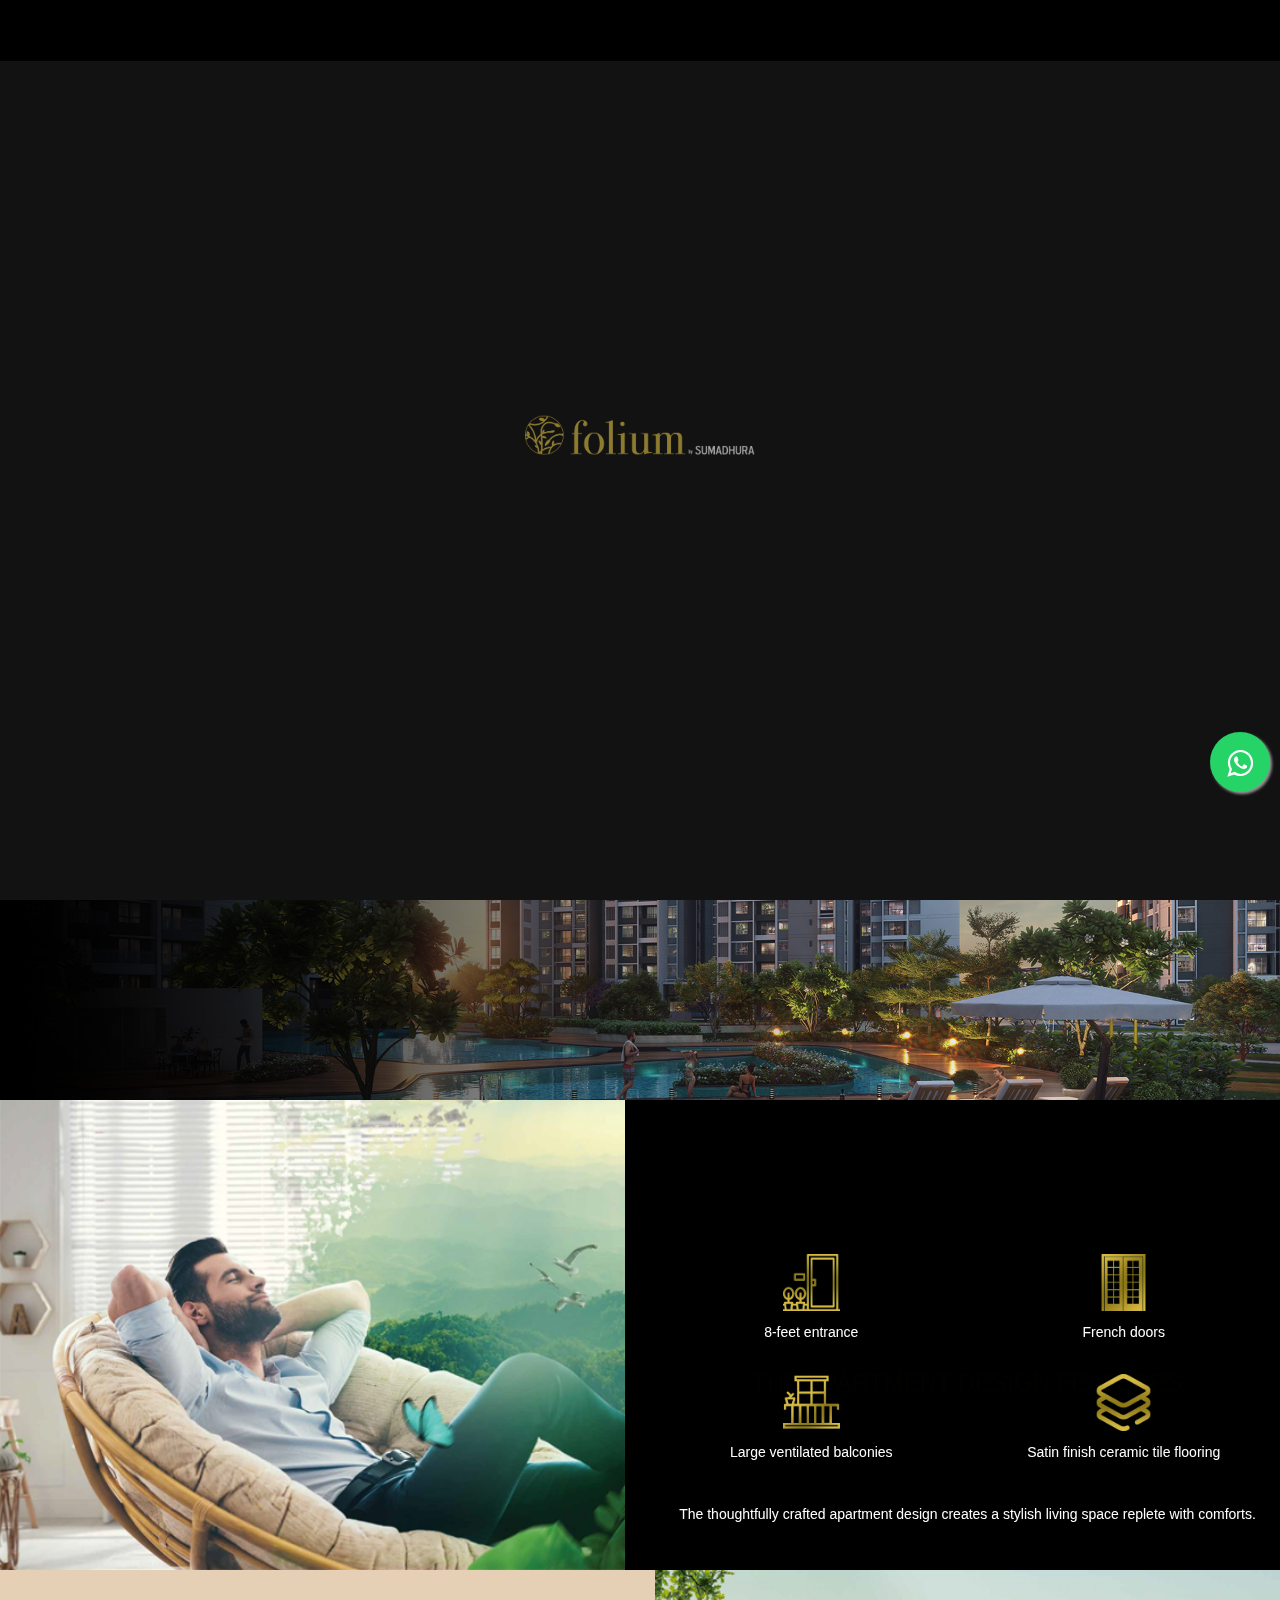
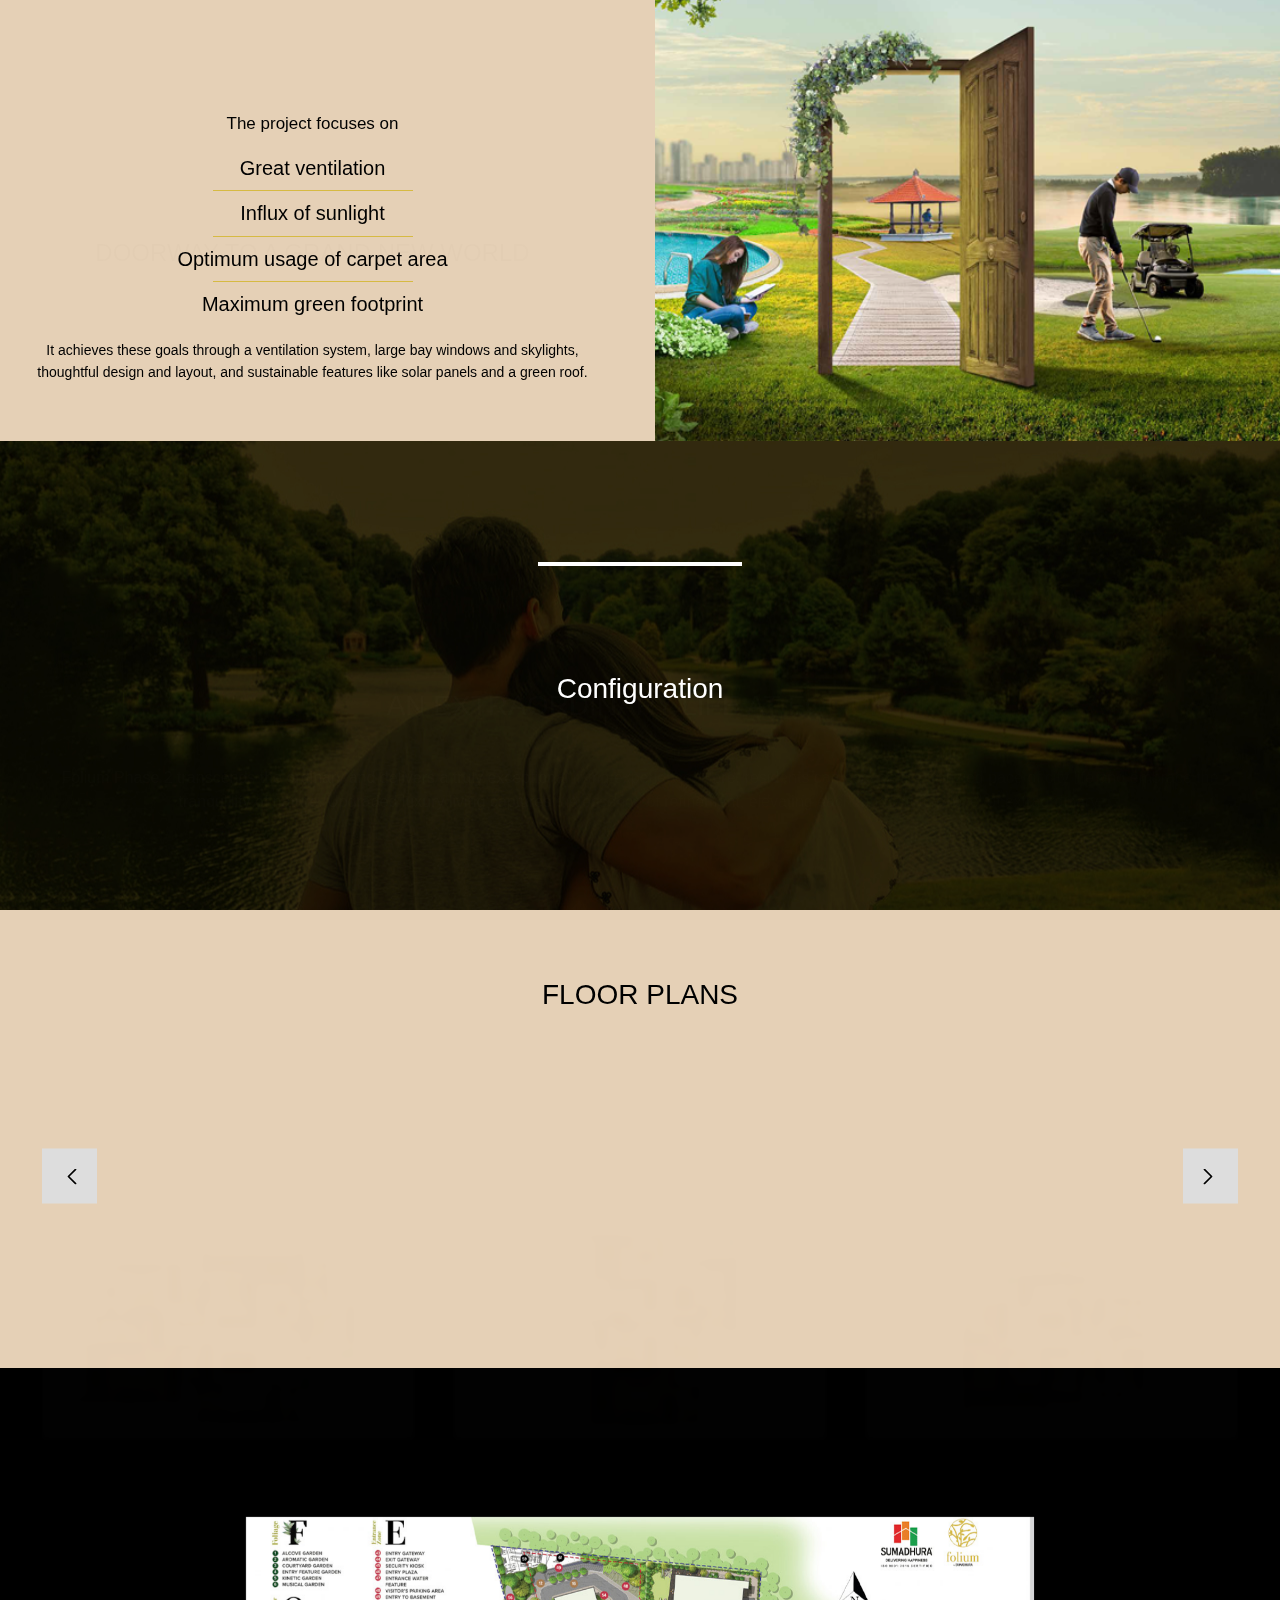
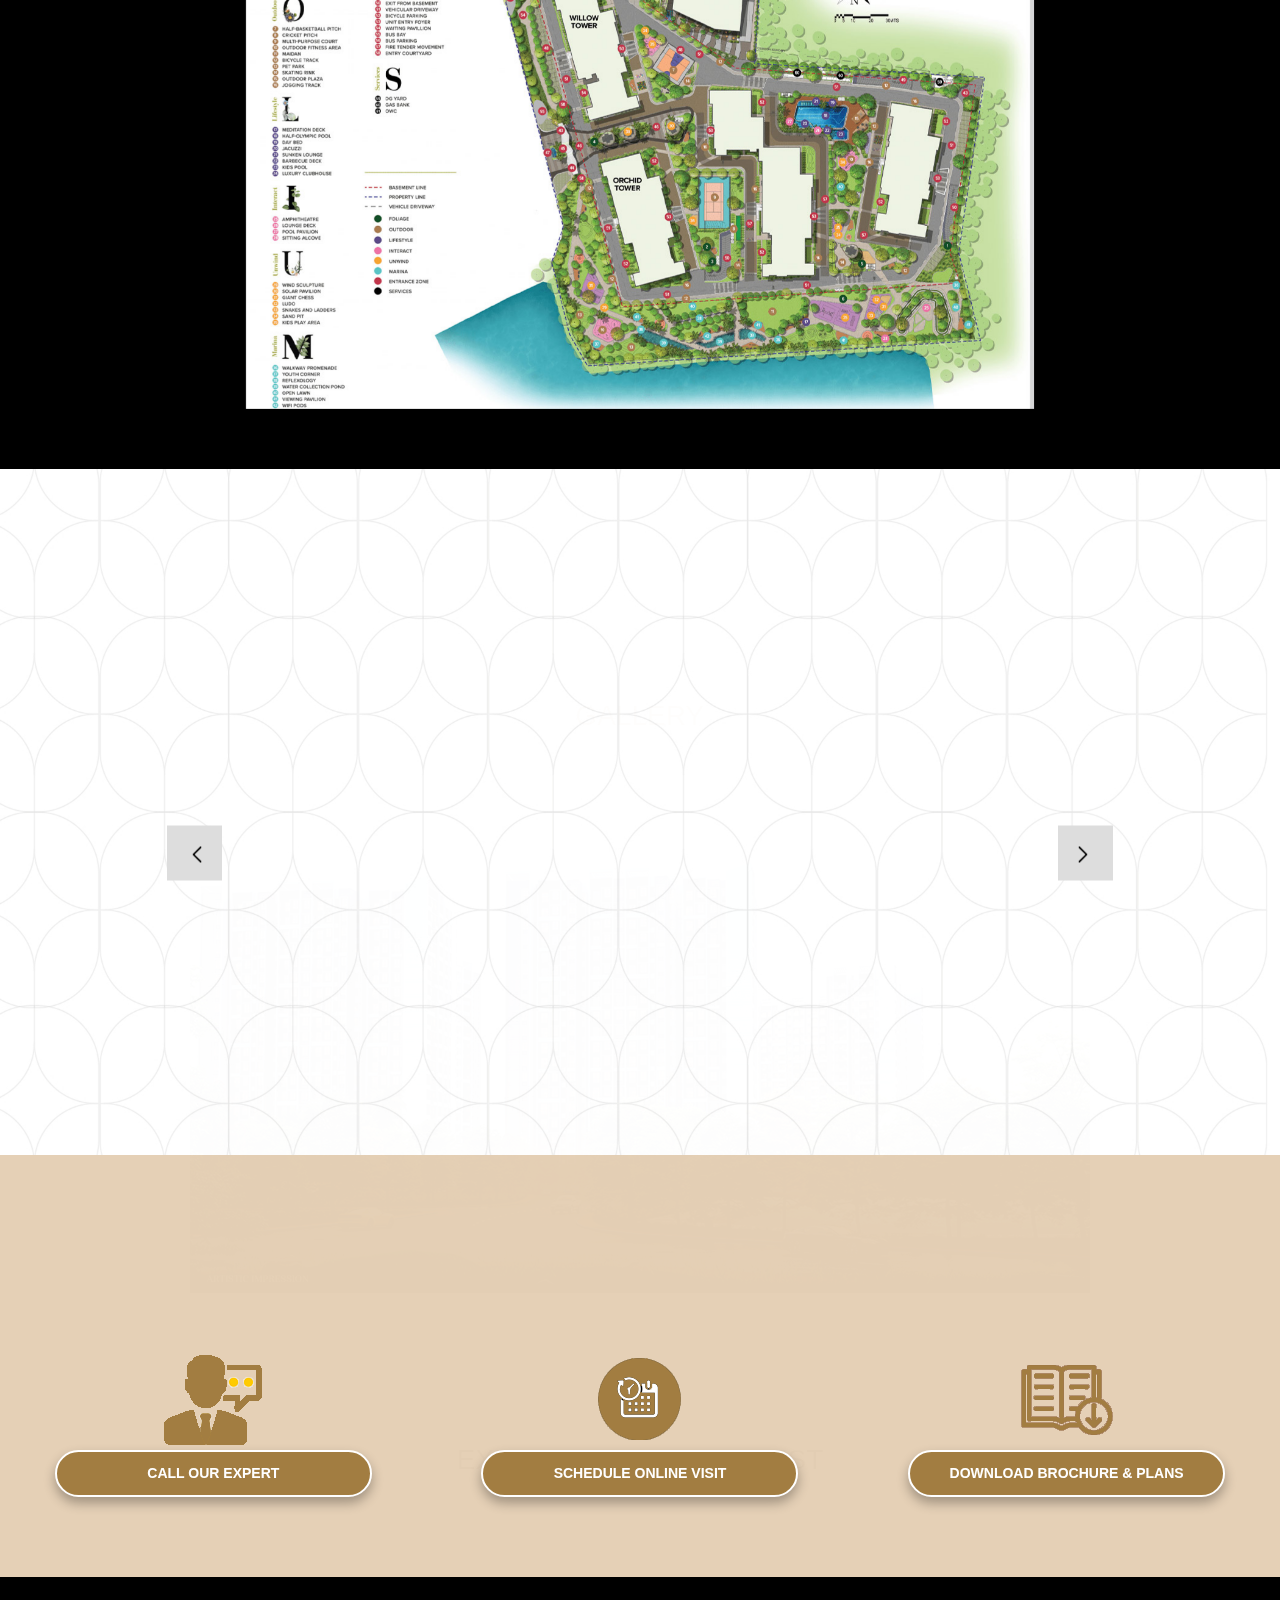
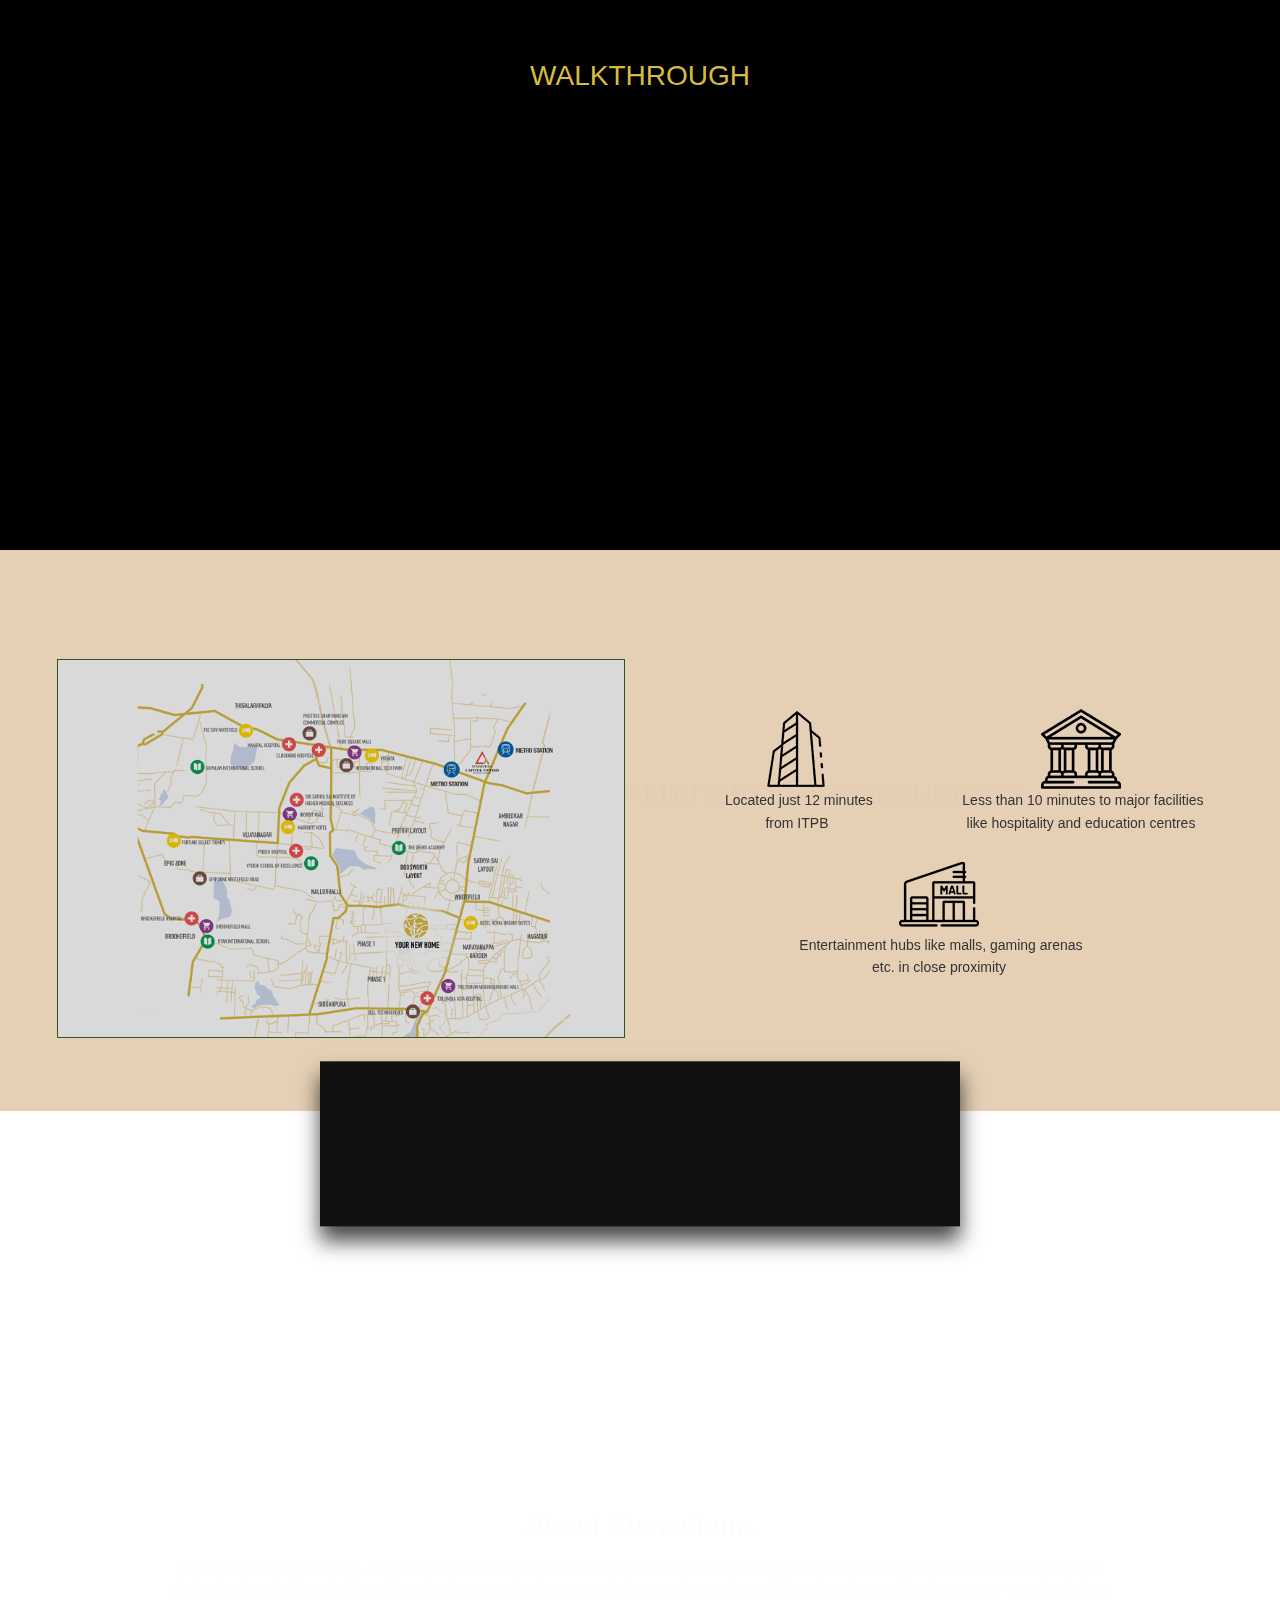
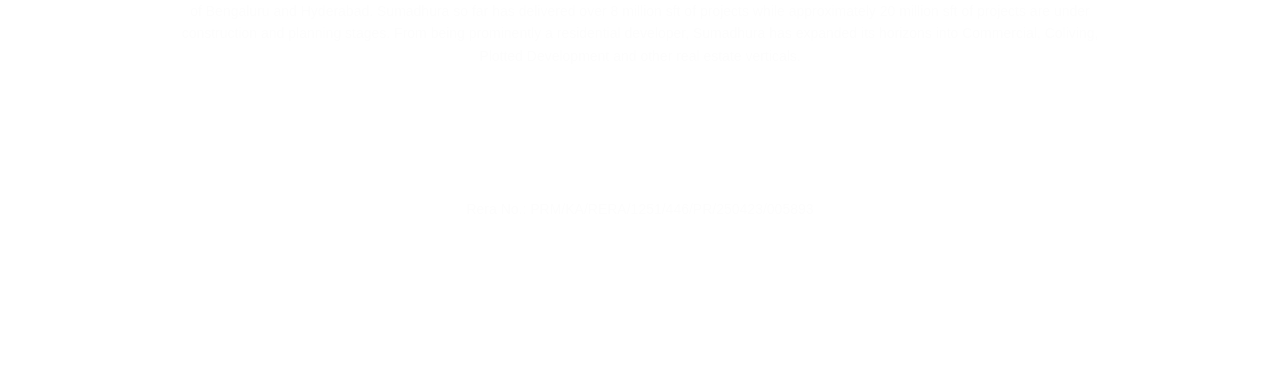
==== commit ed82e2fc: "Update index.html" ====
--- a/index.html
+++ b/index.html
@@ -1217,9 +1217,9 @@
     type: "POST",
     url: 'otp.php',
     data: formdata,
-    error: function(){
-        alert("error");
-         console.log("error");
+    error: function(data){
+        alert(data);
+         console.log(data);
     },
     success: function(data)
     {
